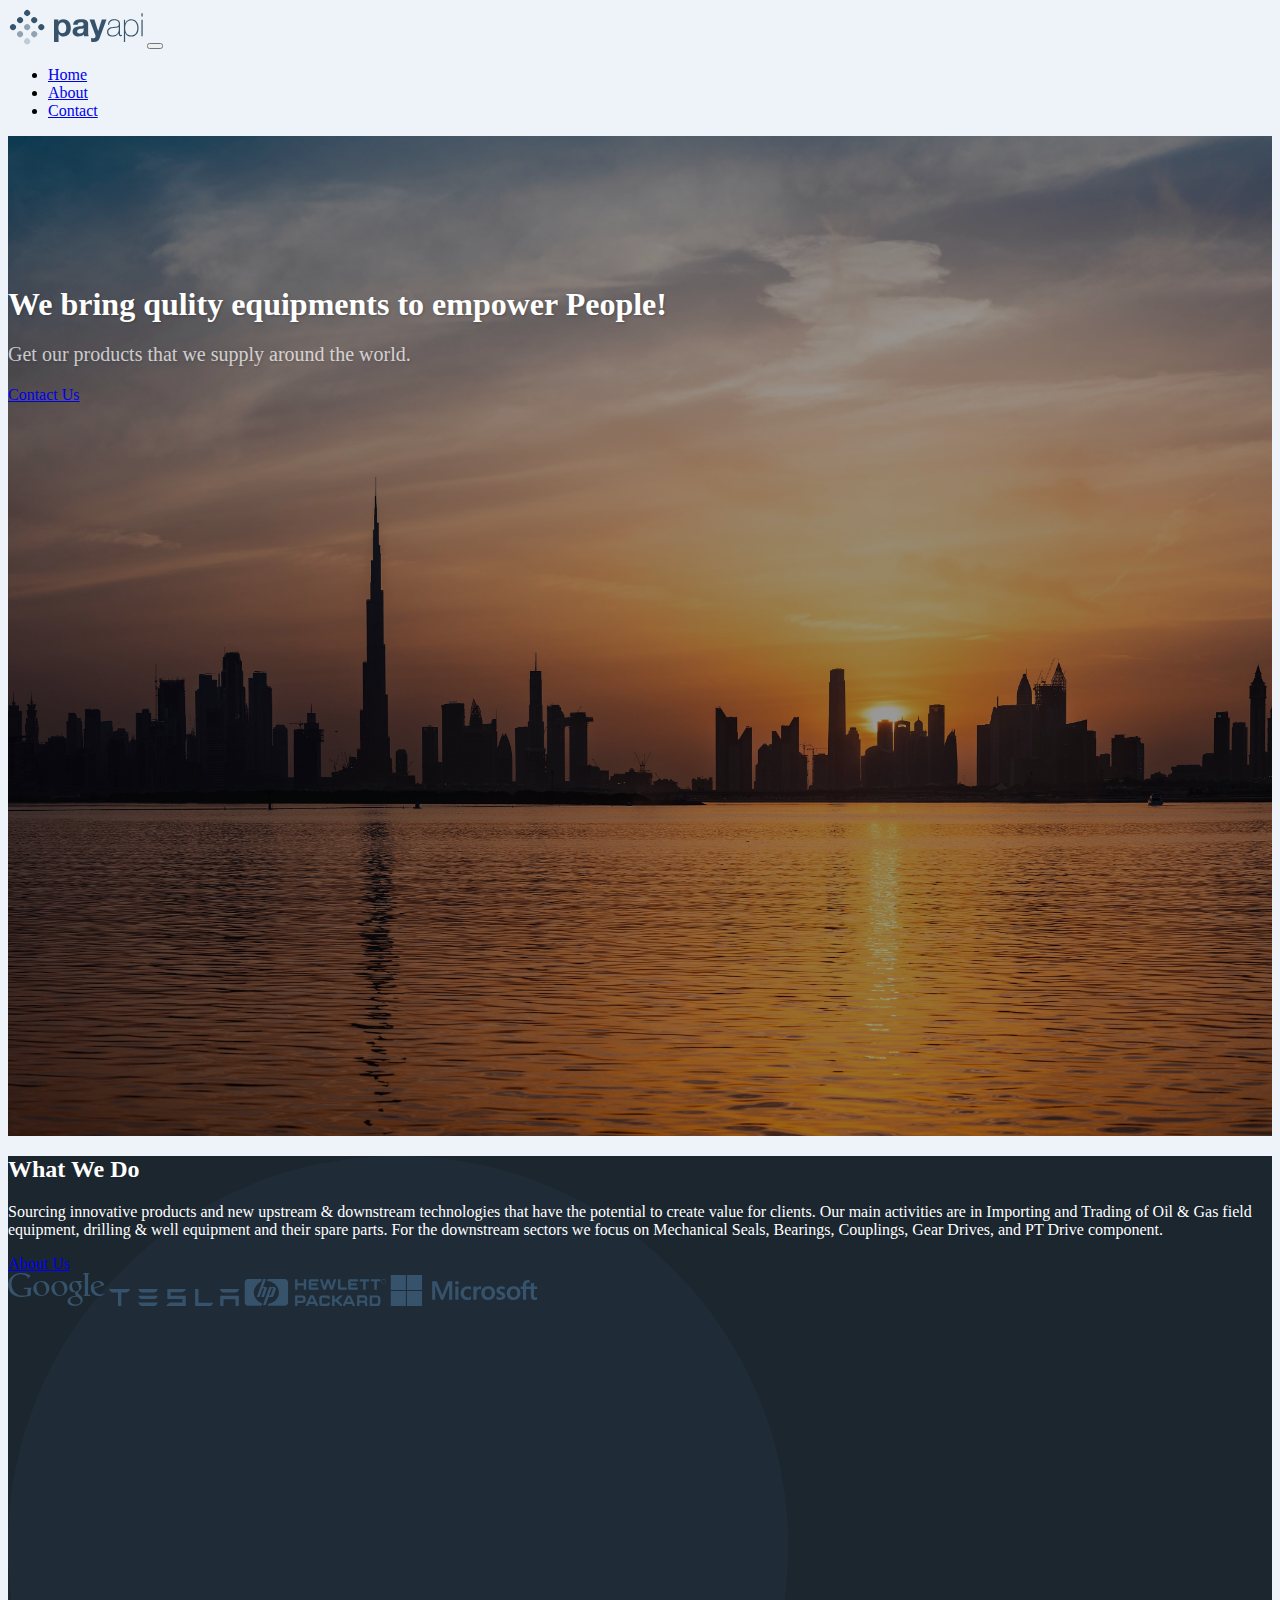
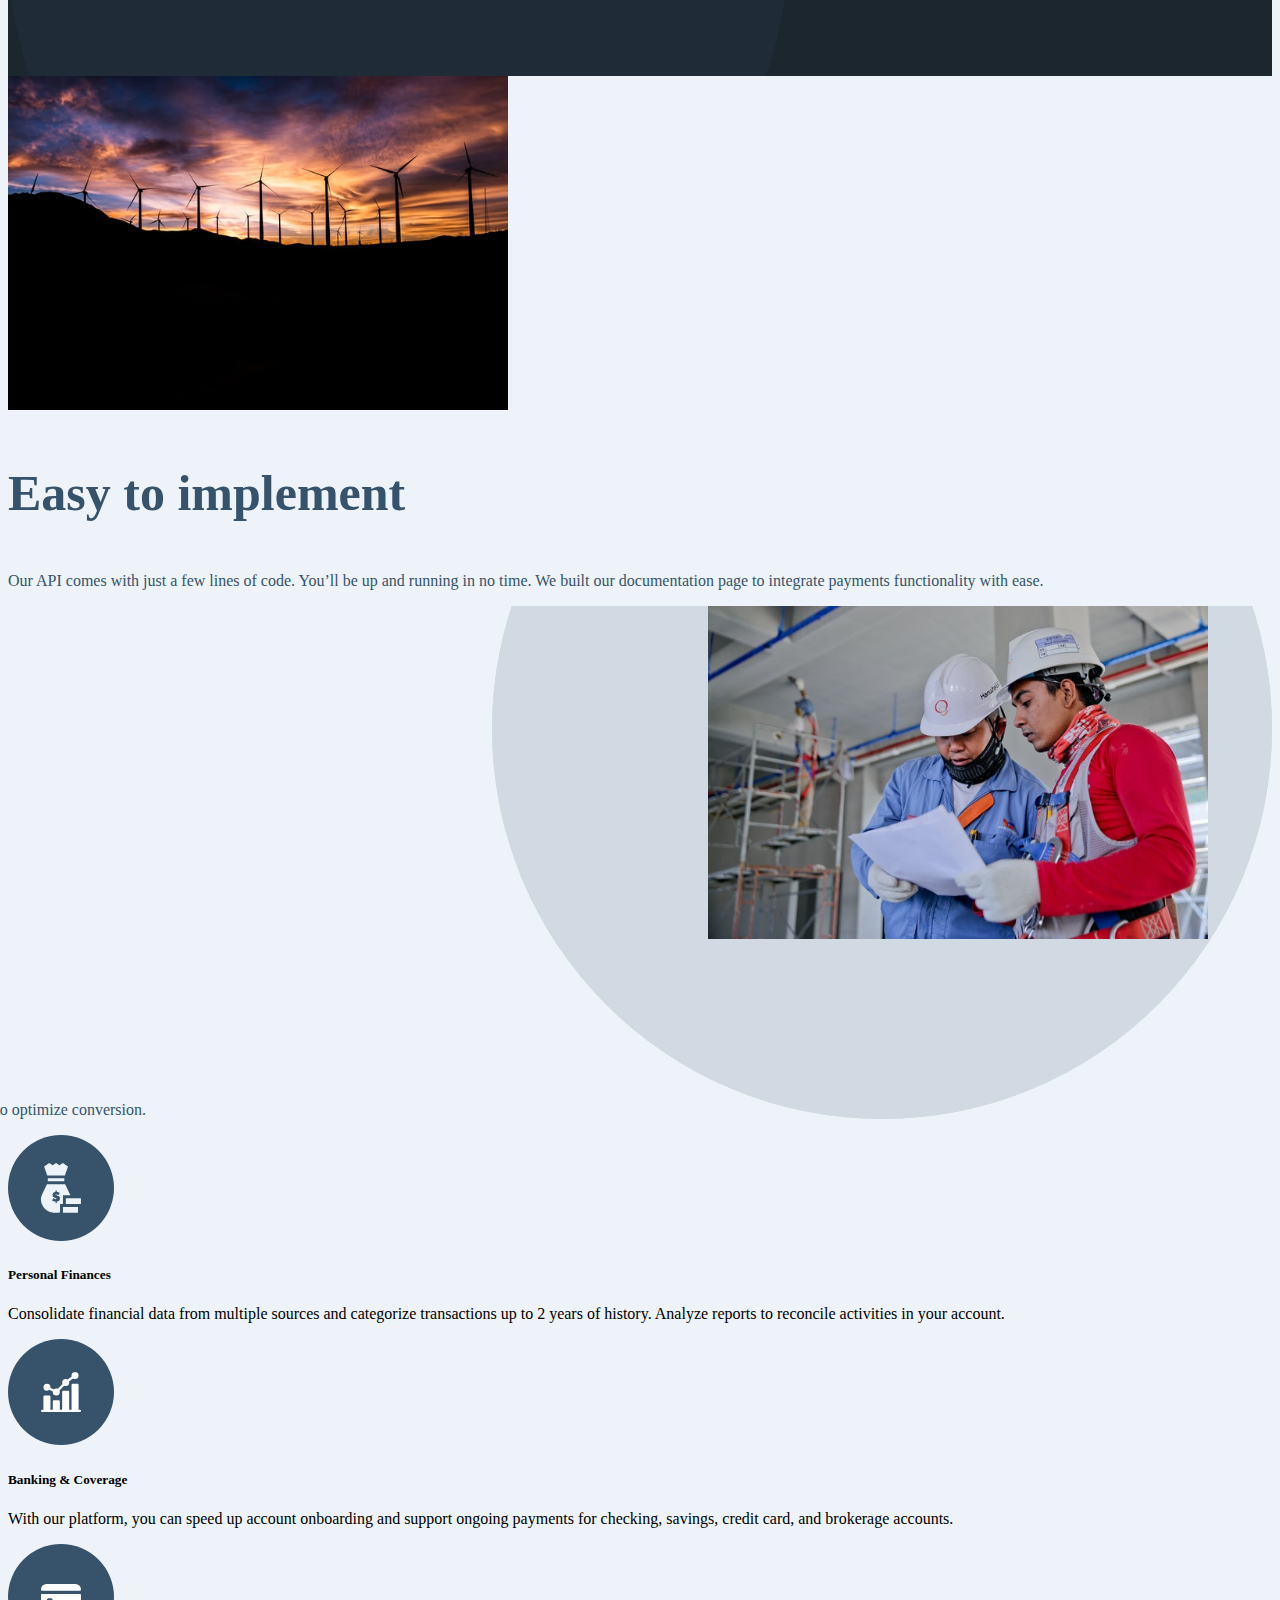
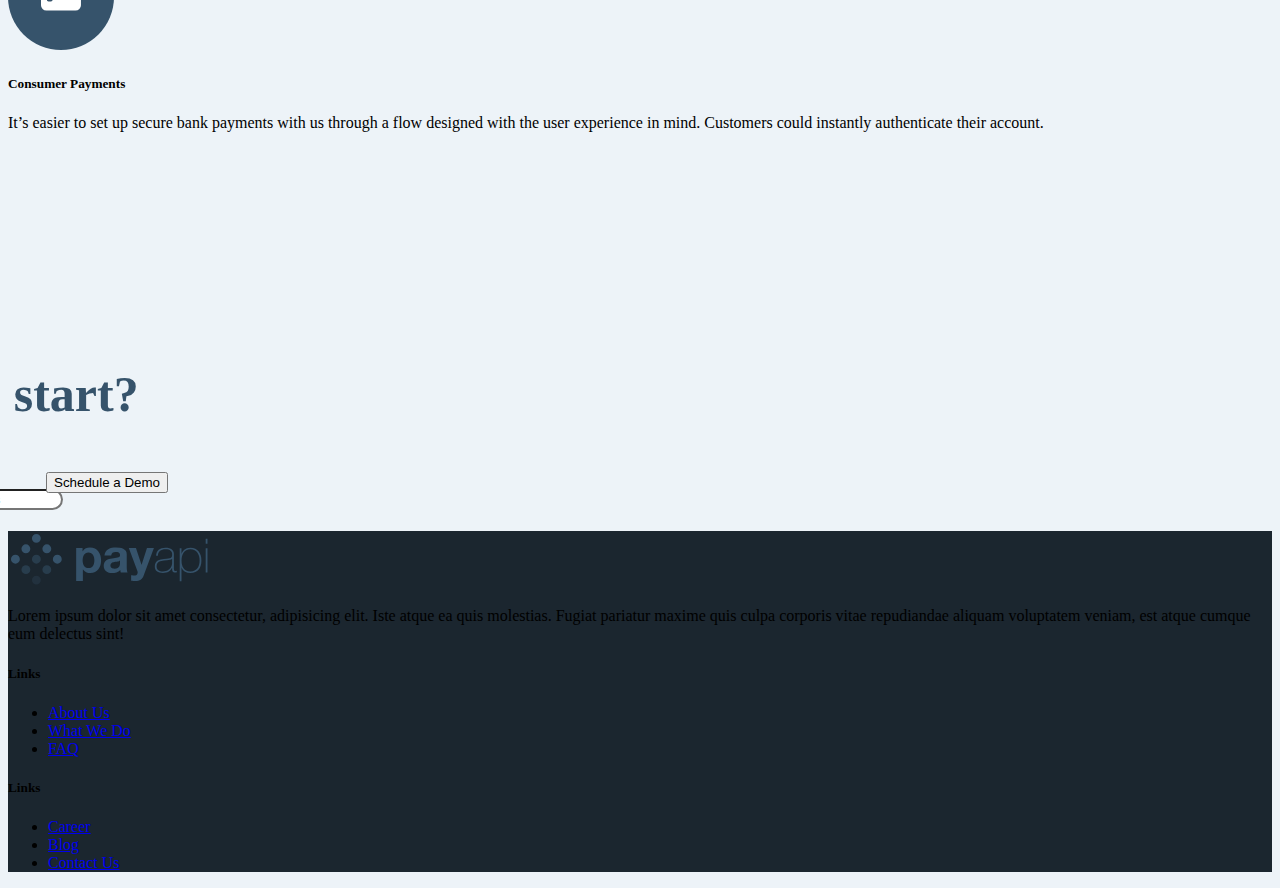
==== starter-code/index.html @ b18e2e55 "finished the site" ====
<!DOCTYPE html>
<html lang="en">
  <head>
    <meta charset="UTF-8" />
    <meta name="viewport" content="width=device-width, initial-scale=1.0" />
    <link href="https://cdn.jsdelivr.net/npm/bootstrap@5.0.0-beta1/dist/css/bootstrap.min.css" rel="stylesheet" integrity="sha384-giJF6kkoqNQ00vy+HMDP7azOuL0xtbfIcaT9wjKHr8RbDVddVHyTfAAsrekwKmP1" crossorigin="anonymous">
    <link rel="icon" type="image/png" sizes="32x32" href="./assets/favicon-32x32.png" />
    <link rel="stylesheet" href="Stylesheet/index.css">
    <title>Welcome</title>
  </head>

  <body>
    
    <!-- this is the navbar -->
    <nav class="navbar navbar-expand-lg navbar-dark bg-dark">
      <a class="navbar-brand" href="#"><img src="assets/shared/desktop/logo.svg" alt="logo"></a>
      <button class="navbar-toggler" type="button" data-toggle="collapse" data-target="#navbarNav" aria-controls="navbarNav" aria-expanded="false" aria-label="Toggle navigation">
        <span class="navbar-toggler-icon"></span>
      </button>
      <div class="collapse navbar-collapse" id="navbarNav">
        <ul class="navbar-nav">
          <li class="nav-item active">
            <a class="nav-link" href="index.html">Home <span class="sr-only"></span></a>
          </li>
          <li class="nav-item">
            <a class="nav-link" href="about.html">About</a>
          </li>
          <li class="nav-item">
            <a class="nav-link" href="contact.html">Contact</a>
          </li>
        </ul>
      </div>
    </nav>
    
    <!-- this is the banner -->
    <div class="banner" style="background-image: linear-gradient(rgba(0,0,0,0.4),rgba(0,0,0,0.4)), url(./assets/home/desktop/skyline-min.jpg);">
      <div class="container">
        <h1>We bring qulity <strong>equipments</strong>  <strong>to empower People</strong>!</h1>
        <p>Get our products that we supply around the world.</p>
        <a class="btn btn-primary btn-lg" href="contact.html">Contact Us</a>
      </div>
    </div>
    
    
   
    <div class="container-fluid mid-section p-5">
      <div class="row">
    
        <div class="col-12 col-lg-8">
          <h2>What We Do </h2>
          <p>Sourcing innovative products and new upstream & downstream technologies that have the potential to create value for clients. Our main activities are in Importing and Trading of Oil & Gas  field equipment, drilling & well equipment and their spare parts.
          For the downstream sectors we  focus on Mechanical Seals, Bearings, Couplings, Gear Drives, and PT Drive component.  
          </p>
          <a href="about.html" class="btn btn-outline-secondary rounded-pill">About Us</a>
        </div>
    
        <div class="col-12 col-lg-4">
          <img src="./assets/shared/desktop/google.svg" alt="google" class="p-3">
          <img src="./assets/shared/desktop/tesla.svg" alt="tesla" class="p-5">
          <img src="./assets/shared/desktop/hewlett-packard.svg" alt="hewlett-packard" class="p-3">
          <img src="./assets/shared/desktop/microsoft.svg" alt="microsoft" class="p-3">
        
        </div>
    
      </div>
    </div>

    <div class="container">
    <div class="feature">
      <div class="row g-0">
        <div class="col-12 col-lg-6">
          <img src="./assets/home/desktop/wind.jpg" alt="illustration-easy-to-implement" class="img-fluid rounded mt-3" width="500">
        </div>
    
        <div class="col-12 col-lg-6 feature-text px-3">
          <h3>Easy to implement</h3>
          <p>Our API comes with just a few lines of code. You’ll be up and running in 
          no time. We built our documentation page to integrate payments functionality 
          with ease.</p>
        </div>
    
      </div>
    </div>


    <!-- this is feature section -->
    <div class="feature2">
      <div class="row g-0">
        <div class="col-12 col-lg-6 services-img ">
          <img src="./assets/home/desktop/working.jpg" alt="illustration-simple-ui" class="img-fluid rounded" width="500">
        </div>
    
        <div class="col-12 col-lg-6 px-3 mt-5 text-two">
          <h3>Simple UI & UX</h3>
          <p>Our pre-built form is easy to integrate in your app or website’s checkout 
            flow and designed to optimize conversion.</p>
        </div>
    
      </div>
    </div>
  </div>

  
    <div class="container">
      <div class="row mt-3">
    
        <div class="col-12 col-lg-4 text-center">
          <img src="./assets/home/desktop/icon-personal-finances.svg" alt="icon-personal-finances">
          <h5>Personal Finances</h5>
          <p>Consolidate financial data from multiple sources and categorize transactions up to
          2 years of history. Analyze reports to reconcile activities in your account.</p>
        </div>
    
        <div class="col-12 col-lg-4 text-center">
          <img src="./assets/home/desktop/icon-banking-and-coverage.svg" alt="icon-banking-and-coverage">
          <h5>Banking & Coverage</h5>
          <p>With our platform, you can speed up account onboarding and support ongoing payments 
          for checking, savings, credit card, and brokerage accounts.</p>
        </div>

        <div class="col-12 col-lg-4 text-center">
          <img src="./assets/home/desktop/icon-consumer-payments.svg" alt="icon-consumer-payments">
          <h5>Consumer Payments</h5>
          <p>It’s easier to set up secure bank payments with us through a flow designed with the 
          user experience in mind. Customers could instantly authenticate their account.</p>
        </div>
    
      </div>
    </div>
  
   <div class="buffer2">

   </div>
    <div class="container-fluid">
      <div class="row d-flex justify-content-around">
        <div class="col-12 col-lg-8 text-center mt-3">
          <h4 style="font-size: 50px; color:#36536B;" class="ready">Ready to start? </h4>
        </div>
    
        <div class="col-12 col-lg-4 text-center ready-input">
          <form style="max-width:400px;">
            <div class="form-group">
              <label for="exampleInputEmail1"></label>
              <input type="email" class="form-control" id="exampleInputEmail1" aria-describedby="emailHelp" placeholder="Enter email address ">
              <!-- <small id="emailHelp" class="form-text text-muted">Have any questions? <strong>Contact Us</strong></small> -->
            </div>
            <button type="submit" class="btn btn-danger rounded-pill footer-btn ready-button">Schedule a Demo</button>
          </form>
        </div>
    
      </div>
    </div>

     
     
     <!-- this is the footer -->
     <footer class="text-white text-center text-lg-start"style="background-color:#1B262F">
      <!-- Grid container -->
      <div class="container p-4">
        <!--Grid row-->
        <div class="row">
          <!--Grid column-->
          <div class="col-lg-6 col-md-12 mb-4 mb-md-0 footer-logo footer-desktop">
            <!-- <h5 class="text-uppercase">Footer Content</h5> -->
            <img src="./assets/shared/desktop/logo.svg" alt="logo" width="200">

            <p>
              Lorem ipsum dolor sit amet consectetur, adipisicing elit. Iste atque ea quis
              molestias. Fugiat pariatur maxime quis culpa corporis vitae repudiandae aliquam
              voluptatem veniam, est atque cumque eum delectus sint!
            </p>
          </div>
          <!--Grid column-->
    
          <!--Grid column-->
          <div class="col-lg-3 col-md-6 mb-4 mb-md-0 footer-d">
            <h5 class="text-uppercase">Links</h5>
    
            <ul class="list-unstyled mb-0">
              <li>
                <a href="#!" class="text-white">About Us</a>
              </li>
              <li>
                <a href="#!" class="text-white">What We Do </a>
              </li>
              <li>
                <a href="#!" class="text-white">FAQ</a>
              </li>
            </ul>
          </div>
          <!--Grid column-->
    
          <!--Grid column-->
          <div class="col-lg-3 col-md-6 mb-4 mb-md-0 footer-d">
            <h5 class="text-uppercase mb-0">Links</h5>
    
            <ul class="list-unstyled">
              <li>
                <a href="#!" class="text-white">Career</a>
              </li>
              <li>
                <a href="#!" class="text-white">Blog</a>
              </li>
              <li>
                <a href="#!" class="text-white">Contact Us</a>
              </li>
            </ul>
          </div>
          <!--Grid column-->
        </div>
        <!--Grid row-->
      </div>
      <!-- Grid container -->
    
      <!-- Copyright -->
      <div class="text-center p-3" style="background-color:#1B262F">
        <a href=""><i class="fab fa-facebook-f fa-2x"></i></a>
        <a href=""><i class="fab fa-twitter fa-2x"></i></a>
        <a href=""><i class="fab fa-instagram fa-2x"></i></a>
      </div>
      <!-- Copyright -->
    </footer>
  
    <script src="https://code.jquery.com/jquery-3.2.1.slim.min.js" integrity="sha384-KJ3o2DKtIkvYIK3UENzmM7KCkRr/rE9/Qpg6aAZGJwFDMVNA/GpGFF93hXpG5KkN" crossorigin="anonymous"></script>
    <script src="https://cdnjs.cloudflare.com/ajax/libs/popper.js/1.12.9/umd/popper.min.js" integrity="sha384-ApNbgh9B+Y1QKtv3Rn7W3mgPxhU9K/ScQsAP7hUibX39j7fakFPskvXusvfa0b4Q" crossorigin="anonymous"></script>
    <script src="https://maxcdn.bootstrapcdn.com/bootstrap/4.0.0/js/bootstrap.min.js" integrity="sha384-JZR6Spejh4U02d8jOt6vLEHfe/JQGiRRSQQxSfFWpi1MquVdAyjUar5+76PVCmYl" crossorigin="anonymous"></script>
  </body>

</html>
---- starter-code/Stylesheet/index.css ----
body {
    background-color:#EDF3F8;
    /* background-image: url('../assets/home/desktop/bg-pattern-circle.svg'); */
    /* background-position: top right;
    background-repeat: no-repeat; */
}

/* .container h1 {
    font-size: 72px;
} */

/* form design */
/* .banner-btn {
    position: relative;
    top: -62px;
    left: 279px;
} */

input[type=email] {
    border-radius: 40px;;
}

#emailHelp {
    position: relative;
    left: 15px;
}

@media only screen and (max-width: 576px) {
   .container h1 {
       text-align: center;
       font-size: 40px;
   }
  
  }

.mid-section{
    background-color: #1B262F;
    color: white;
    background-image: url('../assets/shared/desktop/bg-pattern-circle.svg');
    background-position: top left;
    background-repeat: no-repeat;
    height: 520px;
}

.buffer {
    height: 150px;
}

.feature-text h3 {
    font-size: 50px;
    color:#36536B;
}

.feature-text p {
    color:#36536B;
}

@media only screen and (min-width: 992px) {
    .feature-text h3 {
        margin-top: 50px;
    }
    
    .feature-text p {
        margin-top: 20px;
    }

    .services-img{
        position: relative;
        left: 700px;
    }

    .text-two{
        position: relative;
        right: 600px;
    }

    .ready{
        position: relative;
        left: -197px;
    }

    .ready-input {
        position: relative;
        left: -130px;
    }

    .ready-button{
        position: relative;
        left: 32px;
    }
   
   }


.text-two {
    color:#36536B;
}

.text-two h3 { 
    font-size: 50px;
}


.footer-btn {
    position: relative;
    left: 168px;
    top: -38px;
}

.feature2 {
    background-image: url(../assets/home/desktop/bg-pattern-circle.svg);
    background-position: bottom right;
    background-repeat: no-repeat;
}

.buffer2{
    height: 150px;
}

.banner {
    background-size: cover;
    background-position: center;
    padding: 150px 0;
    height: 700px;
  }
  
  .banner h1 {
    margin: 0;
    color: white;
    text-shadow: 1px 1px 3px rgba(0,0,0,0.2);
    font-size: 32px;
    font-weight: bold;
  }
  
  .banner p {
    font-size: 20px;
    color: white;
    opacity: .7;
    text-shadow: 1px 1px 3px rgba(0,0,0,0.2);
  }
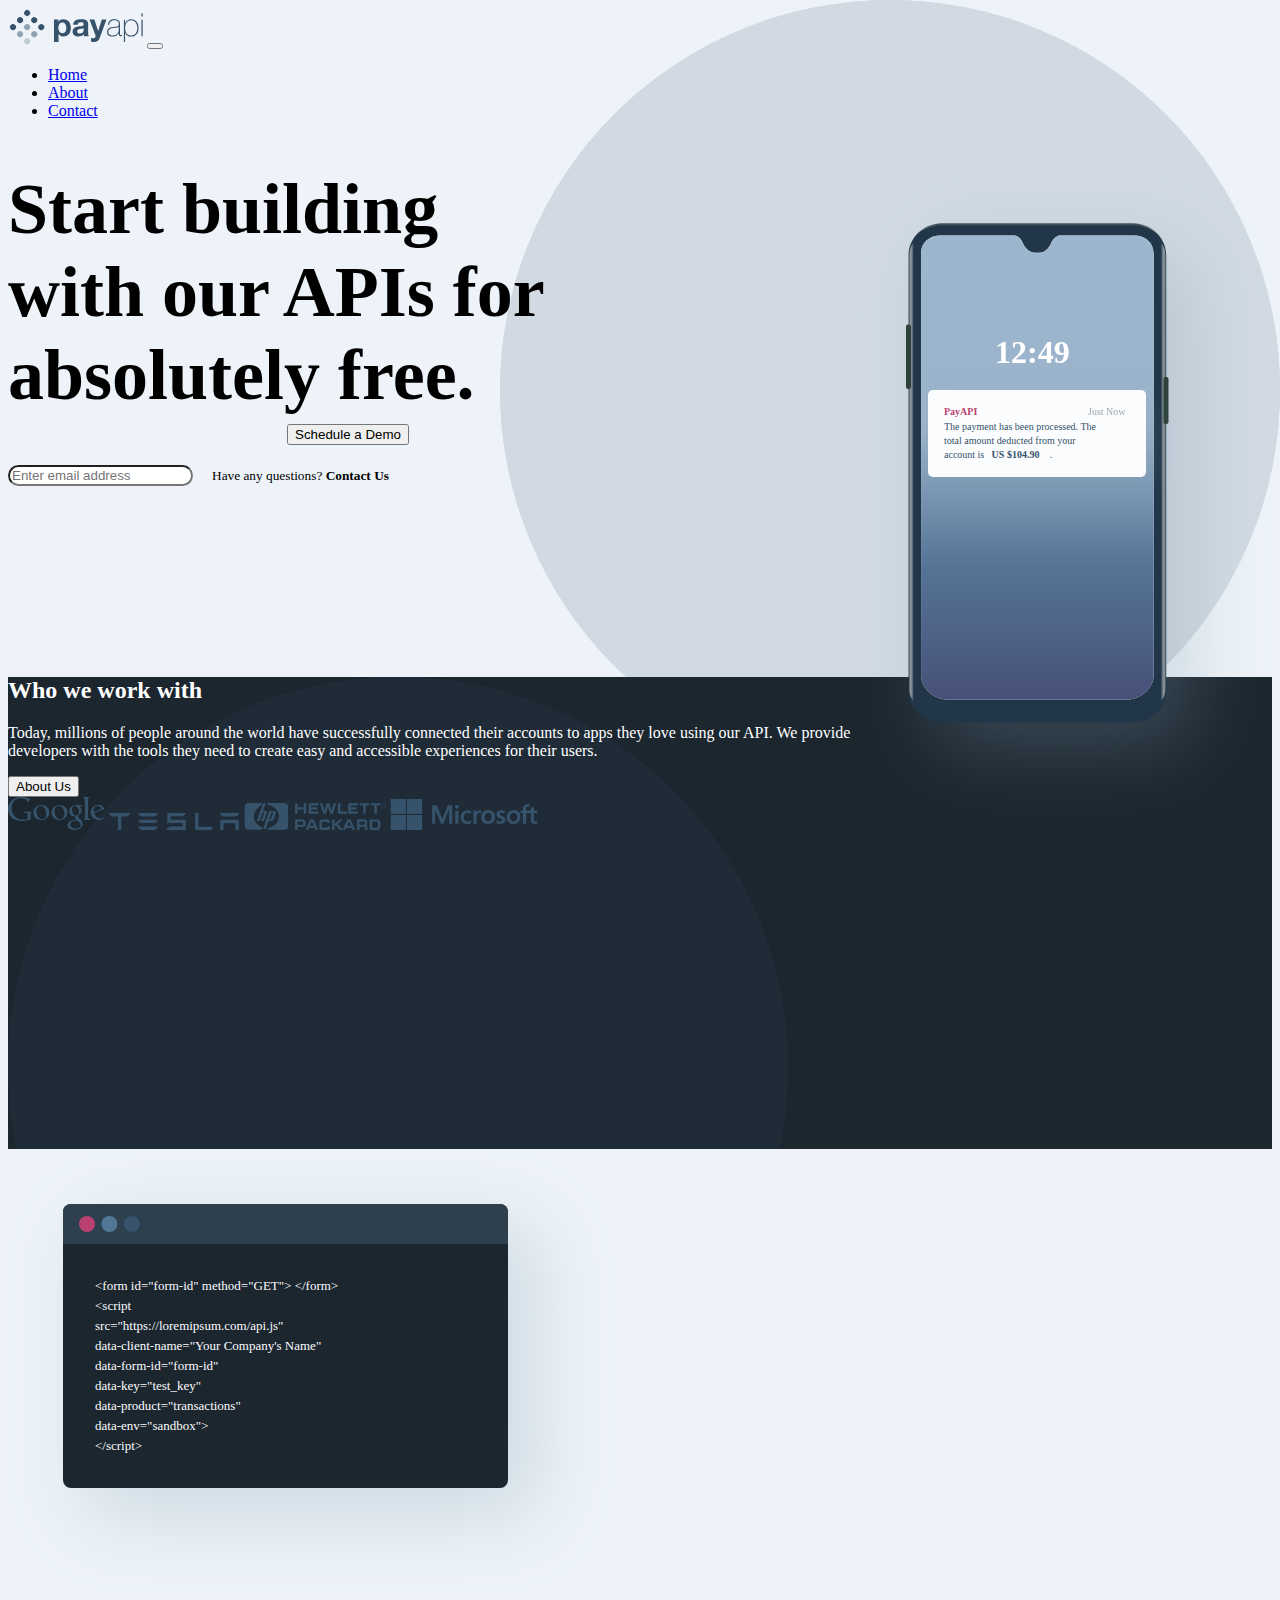
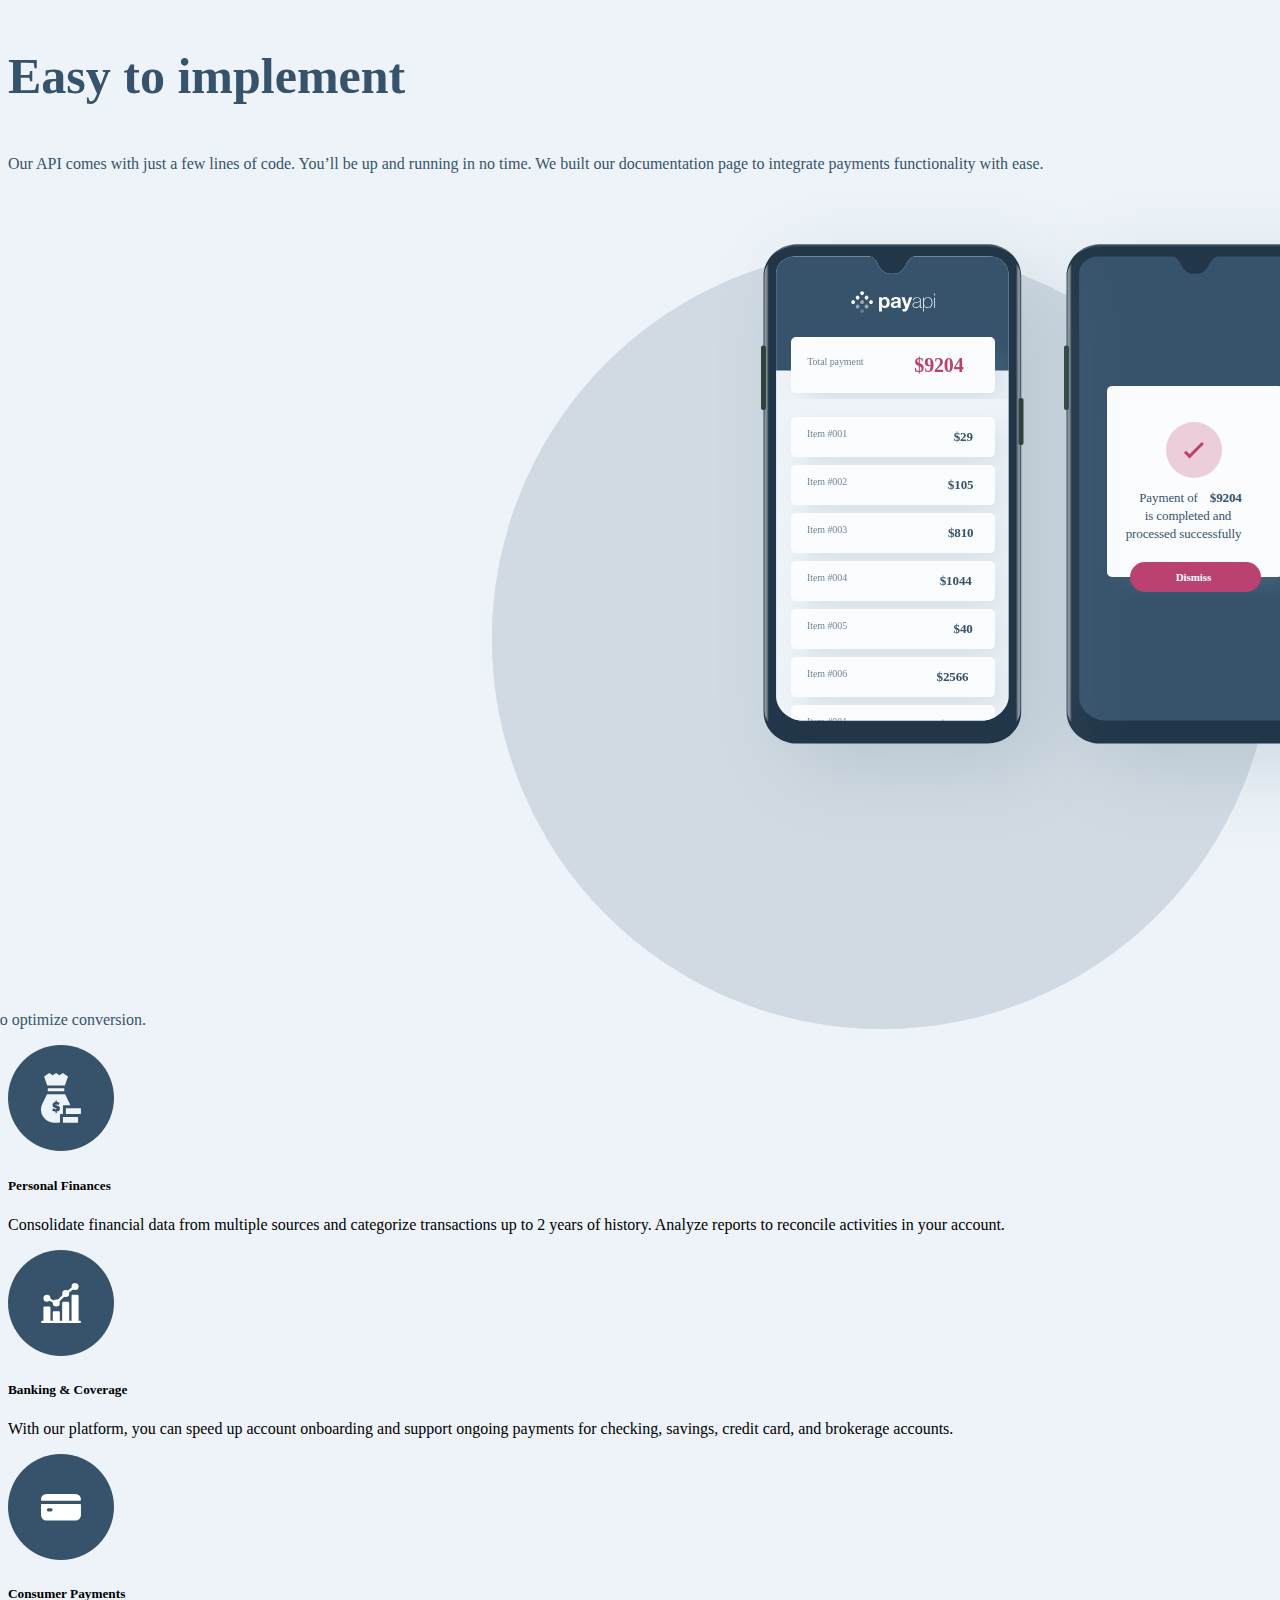
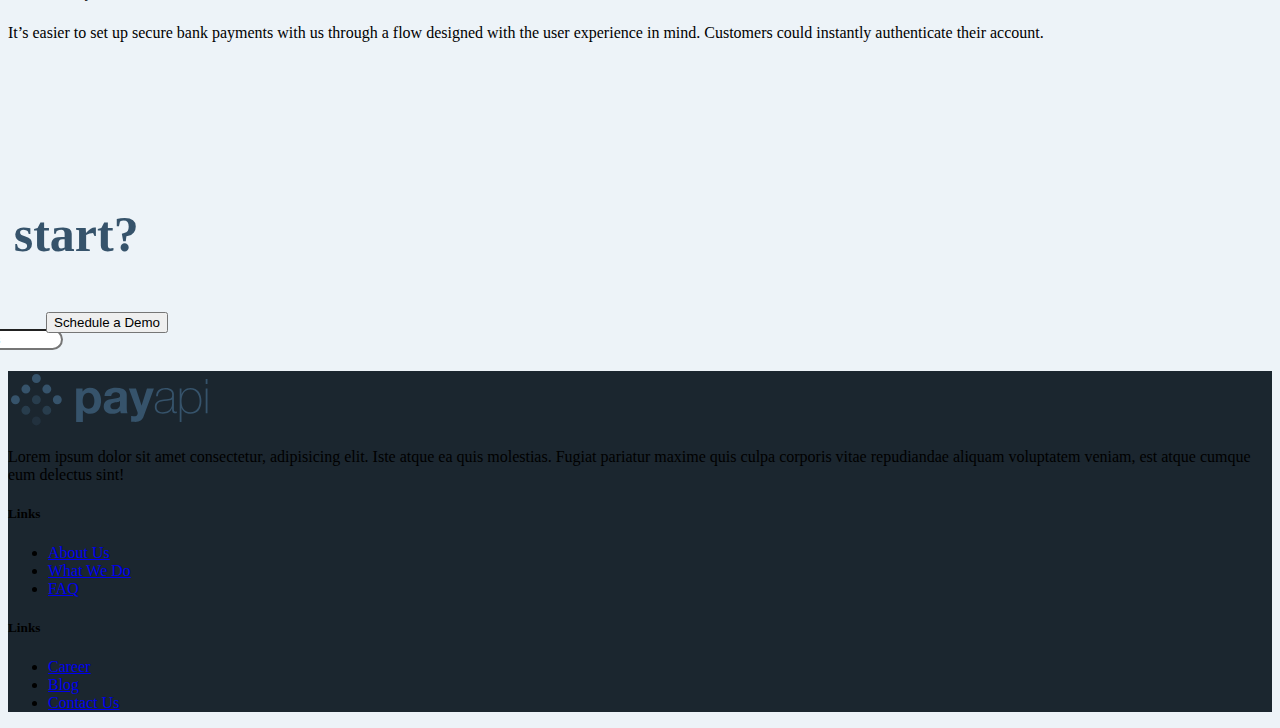
==== commit bc03b6f3: "finished the site" ====
--- a/starter-code/index.html
+++ b/starter-code/index.html
@@ -13,7 +13,7 @@
     
     <!-- this is the navbar -->
     <nav class="navbar navbar-expand-lg navbar-dark bg-dark">
-      <a class="navbar-brand" href="#"><img src="assets/shared/desktop/logo.svg" alt="logo"></a>
+      <a class="navbar-brand" href="index.html"><img src="assets/shared/desktop/logo.svg" alt="logo"></a>
       <button class="navbar-toggler" type="button" data-toggle="collapse" data-target="#navbarNav" aria-controls="navbarNav" aria-expanded="false" aria-label="Toggle navigation">
         <span class="navbar-toggler-icon"></span>
       </button>
@@ -32,26 +32,35 @@
       </div>
     </nav>
     
-    <!-- this is the banner -->
-    <div class="banner" style="background-image: linear-gradient(rgba(0,0,0,0.4),rgba(0,0,0,0.4)), url(./assets/home/desktop/skyline-min.jpg);">
-      <div class="container">
-        <h1>We bring qulity <strong>equipments</strong>  <strong>to empower People</strong>!</h1>
-        <p>Get our products that we supply around the world.</p>
-        <a class="btn btn-primary btn-lg" href="contact.html">Contact Us</a>
-      </div>
-    </div>
-    
-    
-   
-    <div class="container-fluid mid-section p-5">
+    <!-- this is the banner section -->
+    <div class="container py-5">
+      <img src="assets/home/desktop/illustration-phone-mockup.svg" class="img-fluid"alt="illustration-phone-mockup" style="float: right;" >
+      <h1>Start building<br> with our APIs for<br> absolutely free.</h1>
+
+      <form style="max-width:400px;">
+        <div class="form-group">
+          <label for="exampleInputEmail1"></label>
+          <input type="email" class="form-control" id="exampleInputEmail1" aria-describedby="emailHelp" placeholder="Enter email address ">
+          <small id="emailHelp" class="form-text text-muted">Have any questions? <strong>Contact Us</strong></small>
+        </div>
+        <button type="submit" class="btn btn-danger rounded-pill banner-btn">Schedule a Demo</button>
+      </form>
+    </div>
+
+    <div class="buffer">
+      
+    </div>
+
+    <div class="container-fluid mid-section p-5 mt-5">
       <div class="row">
     
         <div class="col-12 col-lg-8">
-          <h2>What We Do </h2>
-          <p>Sourcing innovative products and new upstream & downstream technologies that have the potential to create value for clients. Our main activities are in Importing and Trading of Oil & Gas  field equipment, drilling & well equipment and their spare parts.
-          For the downstream sectors we  focus on Mechanical Seals, Bearings, Couplings, Gear Drives, and PT Drive component.  
-          </p>
-          <a href="about.html" class="btn btn-outline-secondary rounded-pill">About Us</a>
+          <h2>Who we work with</h2>
+          <p>Today, millions of people around the world have successfully connected 
+          their accounts to apps they love using our API. We provide developers 
+          with the tools they need to create easy and accessible experiences 
+          for their users.</p>
+          <button type="button" class="btn btn-outline-secondary rounded-pill">About Us</button>
         </div>
     
         <div class="col-12 col-lg-4">
@@ -69,7 +78,7 @@
     <div class="feature">
       <div class="row g-0">
         <div class="col-12 col-lg-6">
-          <img src="./assets/home/desktop/wind.jpg" alt="illustration-easy-to-implement" class="img-fluid rounded mt-3" width="500">
+          <img src="./assets/home/desktop/illustration-easy-to-implement.svg" alt="illustration-easy-to-implement" class="img-fluid">
         </div>
     
         <div class="col-12 col-lg-6 feature-text px-3">
@@ -87,7 +96,7 @@
     <div class="feature2">
       <div class="row g-0">
         <div class="col-12 col-lg-6 services-img ">
-          <img src="./assets/home/desktop/working.jpg" alt="illustration-simple-ui" class="img-fluid rounded" width="500">
+          <img src="./assets/home/desktop/illustration-simple-ui.svg" alt="illustration-simple-ui" class="img-fluid">
         </div>
     
         <div class="col-12 col-lg-6 px-3 mt-5 text-two">
@@ -102,7 +111,7 @@
 
   
     <div class="container">
-      <div class="row mt-3">
+      <div class="row">
     
         <div class="col-12 col-lg-4 text-center">
           <img src="./assets/home/desktop/icon-personal-finances.svg" alt="icon-personal-finances">
@@ -128,9 +137,9 @@
       </div>
     </div>
   
-   <div class="buffer2">
-
-   </div>
+    <div class="buffer2">
+      
+    </div>
     <div class="container-fluid">
       <div class="row d-flex justify-content-around">
         <div class="col-12 col-lg-8 text-center mt-3">
--- a/starter-code/Stylesheet/index.css
+++ b/starter-code/Stylesheet/index.css
@@ -1,20 +1,20 @@
 body {
     background-color:#EDF3F8;
-    /* background-image: url('../assets/home/desktop/bg-pattern-circle.svg'); */
-    /* background-position: top right;
-    background-repeat: no-repeat; */
+    background-image: url('../assets/home/desktop/bg-pattern-circle.svg');
+    background-position: top right;
+    background-repeat: no-repeat;
 }
 
-/* .container h1 {
+.container h1 {
     font-size: 72px;
-} */
+}
 
 /* form design */
-/* .banner-btn {
+.banner-btn {
     position: relative;
     top: -62px;
     left: 279px;
-} */
+}
 
 input[type=email] {
     border-radius: 40px;;
@@ -39,7 +39,7 @@
     background-image: url('../assets/shared/desktop/bg-pattern-circle.svg');
     background-position: top left;
     background-repeat: no-repeat;
-    height: 520px;
+    height: 472px;
 }
 
 .buffer {
@@ -114,28 +114,6 @@
 }
 
 .buffer2{
-    height: 150px;
+    height: 80px;
 }
 
-.banner {
-    background-size: cover;
-    background-position: center;
-    padding: 150px 0;
-    height: 700px;
-  }
-  
-  .banner h1 {
-    margin: 0;
-    color: white;
-    text-shadow: 1px 1px 3px rgba(0,0,0,0.2);
-    font-size: 32px;
-    font-weight: bold;
-  }
-  
-  .banner p {
-    font-size: 20px;
-    color: white;
-    opacity: .7;
-    text-shadow: 1px 1px 3px rgba(0,0,0,0.2);
-  }
-  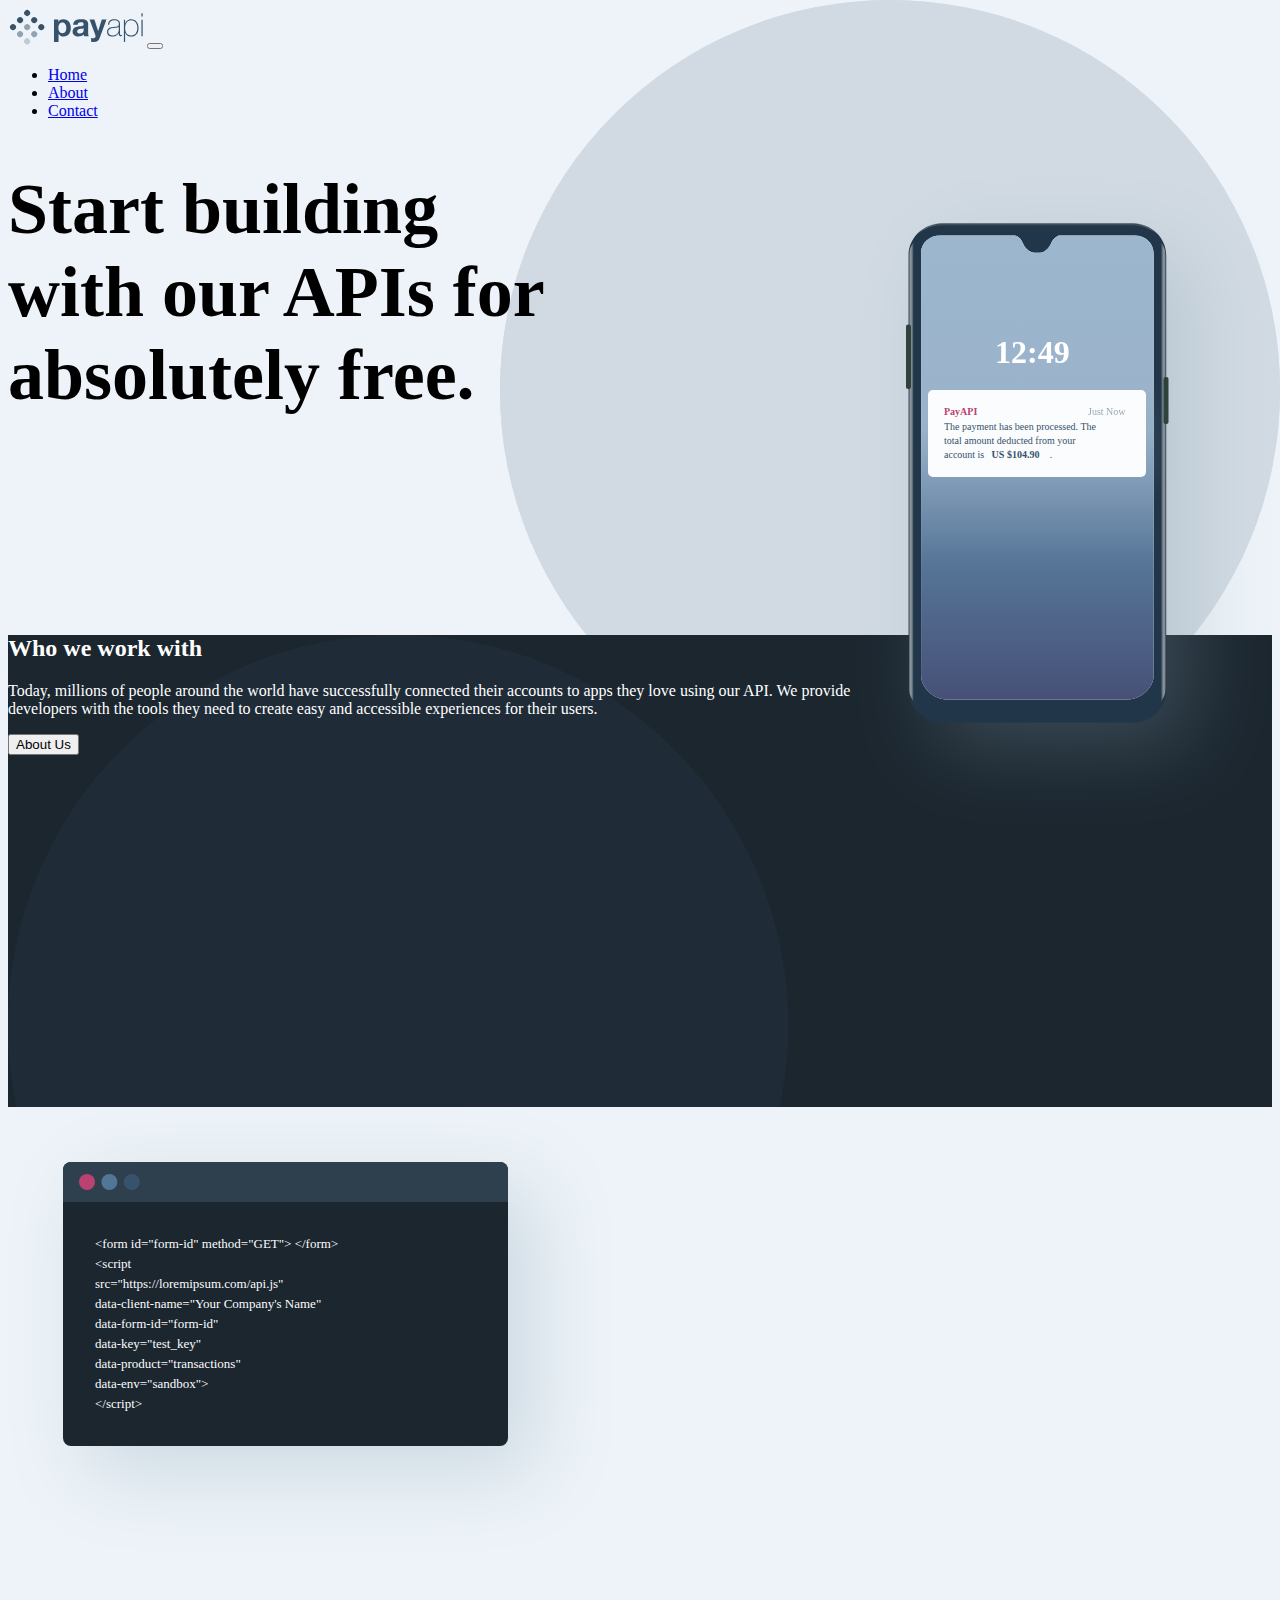
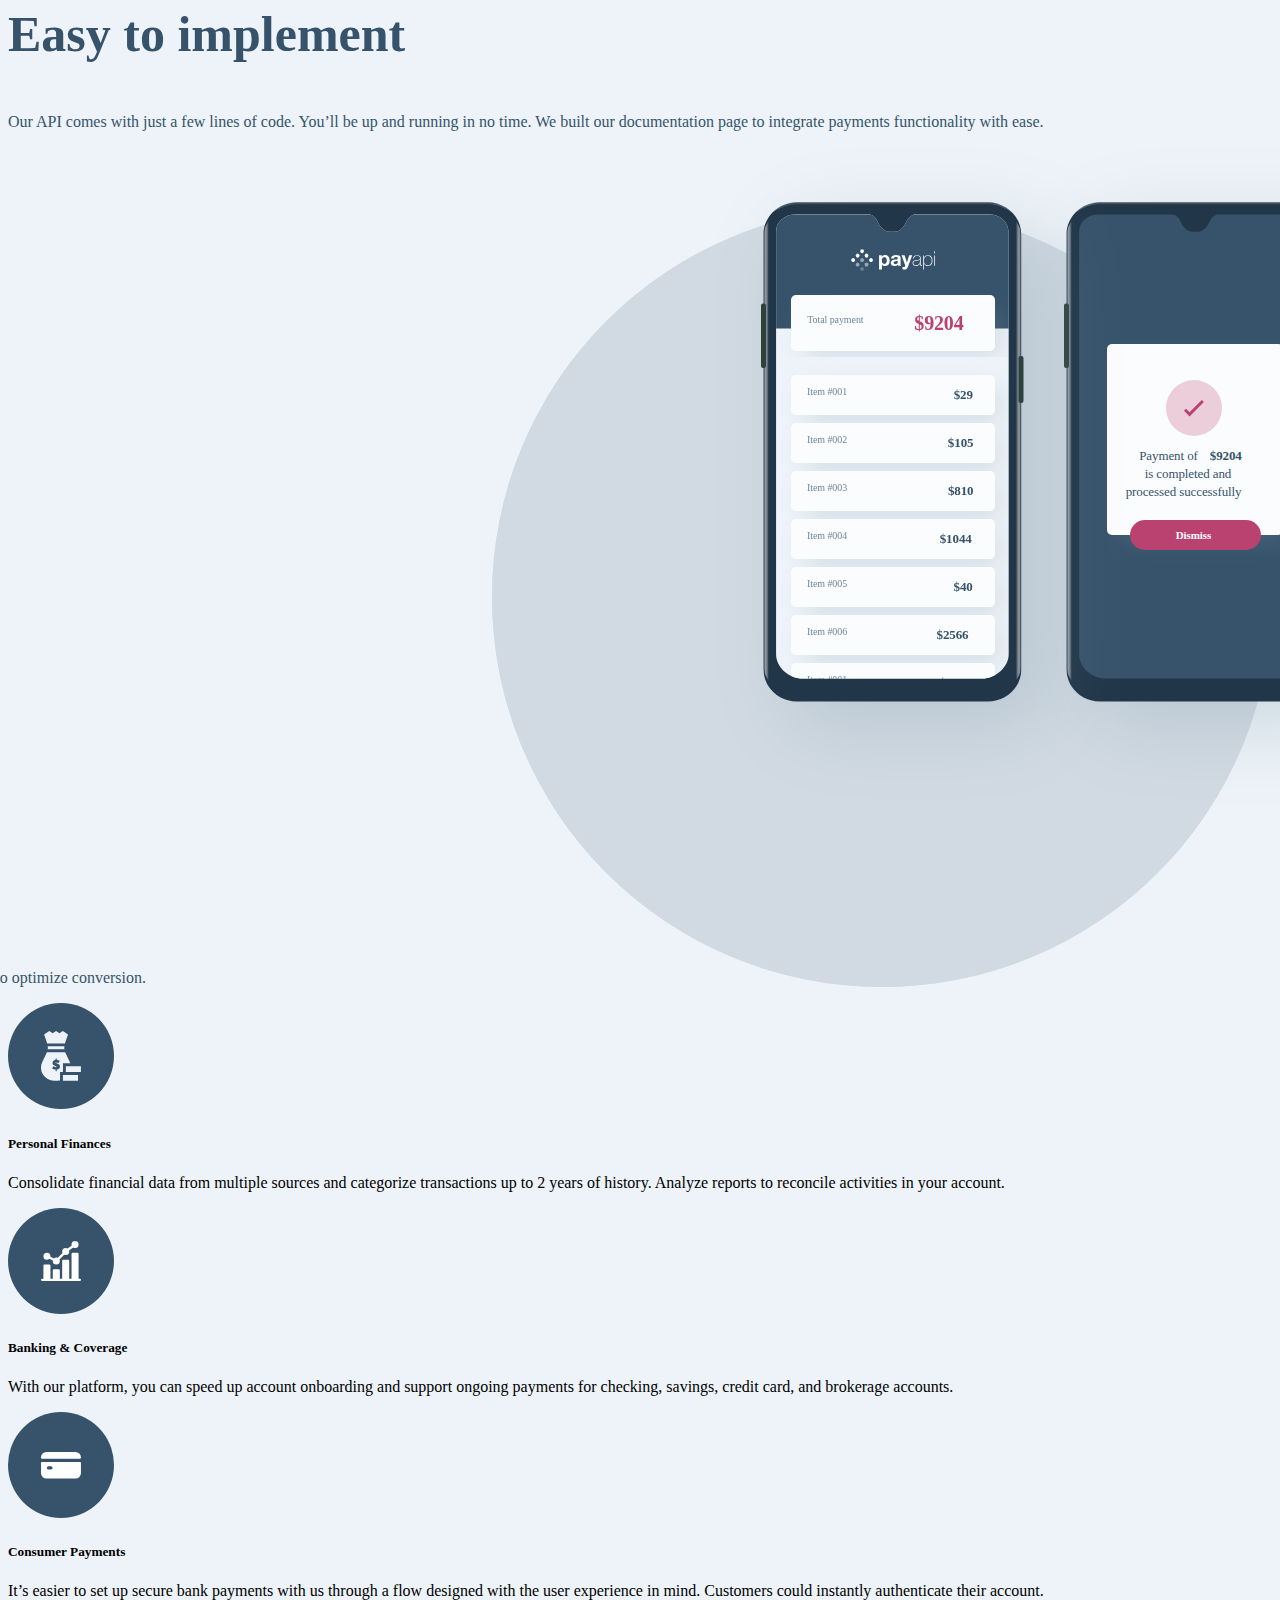
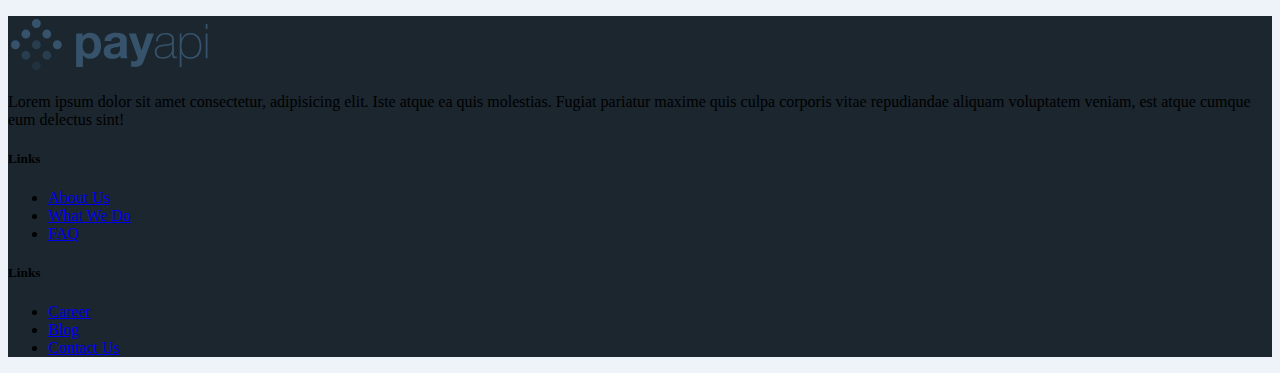
==== commit ae4ee703: "fixed some bugs" ====
--- a/starter-code/index.html
+++ b/starter-code/index.html
@@ -13,7 +13,7 @@
     
     <!-- this is the navbar -->
     <nav class="navbar navbar-expand-lg navbar-dark bg-dark">
-      <a class="navbar-brand" href="index.html"><img src="assets/shared/desktop/logo.svg" alt="logo"></a>
+      <a class="navbar-brand" href="#"><img src="assets/shared/desktop/logo.svg" alt="logo"></a>
       <button class="navbar-toggler" type="button" data-toggle="collapse" data-target="#navbarNav" aria-controls="navbarNav" aria-expanded="false" aria-label="Toggle navigation">
         <span class="navbar-toggler-icon"></span>
       </button>
@@ -37,14 +37,14 @@
       <img src="assets/home/desktop/illustration-phone-mockup.svg" class="img-fluid"alt="illustration-phone-mockup" style="float: right;" >
       <h1>Start building<br> with our APIs for<br> absolutely free.</h1>
 
-      <form style="max-width:400px;">
+      <!-- <form style="max-width:400px;">
         <div class="form-group">
           <label for="exampleInputEmail1"></label>
           <input type="email" class="form-control" id="exampleInputEmail1" aria-describedby="emailHelp" placeholder="Enter email address ">
           <small id="emailHelp" class="form-text text-muted">Have any questions? <strong>Contact Us</strong></small>
         </div>
         <button type="submit" class="btn btn-danger rounded-pill banner-btn">Schedule a Demo</button>
-      </form>
+      </form> -->
     </div>
 
     <div class="buffer">
@@ -63,14 +63,14 @@
           <button type="button" class="btn btn-outline-secondary rounded-pill">About Us</button>
         </div>
     
-        <div class="col-12 col-lg-4">
+        <!-- <div class="col-12 col-lg-4">
           <img src="./assets/shared/desktop/google.svg" alt="google" class="p-3">
           <img src="./assets/shared/desktop/tesla.svg" alt="tesla" class="p-5">
           <img src="./assets/shared/desktop/hewlett-packard.svg" alt="hewlett-packard" class="p-3">
           <img src="./assets/shared/desktop/microsoft.svg" alt="microsoft" class="p-3">
         
         </div>
-    
+     -->
       </div>
     </div>
 
@@ -137,9 +137,7 @@
       </div>
     </div>
   
-    <div class="buffer2">
-      
-    </div>
+<!--    
     <div class="container-fluid">
       <div class="row d-flex justify-content-around">
         <div class="col-12 col-lg-8 text-center mt-3">
@@ -151,14 +149,13 @@
             <div class="form-group">
               <label for="exampleInputEmail1"></label>
               <input type="email" class="form-control" id="exampleInputEmail1" aria-describedby="emailHelp" placeholder="Enter email address ">
-              <!-- <small id="emailHelp" class="form-text text-muted">Have any questions? <strong>Contact Us</strong></small> -->
             </div>
             <button type="submit" class="btn btn-danger rounded-pill footer-btn ready-button">Schedule a Demo</button>
           </form>
         </div>
     
       </div>
-    </div>
+    </div> -->
 
      
      
--- a/starter-code/Stylesheet/index.css
+++ b/starter-code/Stylesheet/index.css
@@ -10,11 +10,11 @@
 }
 
 /* form design */
-.banner-btn {
+/* .banner-btn {
     position: relative;
     top: -62px;
     left: 279px;
-}
+} */
 
 input[type=email] {
     border-radius: 40px;;
@@ -101,11 +101,11 @@
 }
 
 
-.footer-btn {
+/* .footer-btn {
     position: relative;
     left: 168px;
     top: -38px;
-}
+} */
 
 .feature2 {
     background-image: url(../assets/home/desktop/bg-pattern-circle.svg);
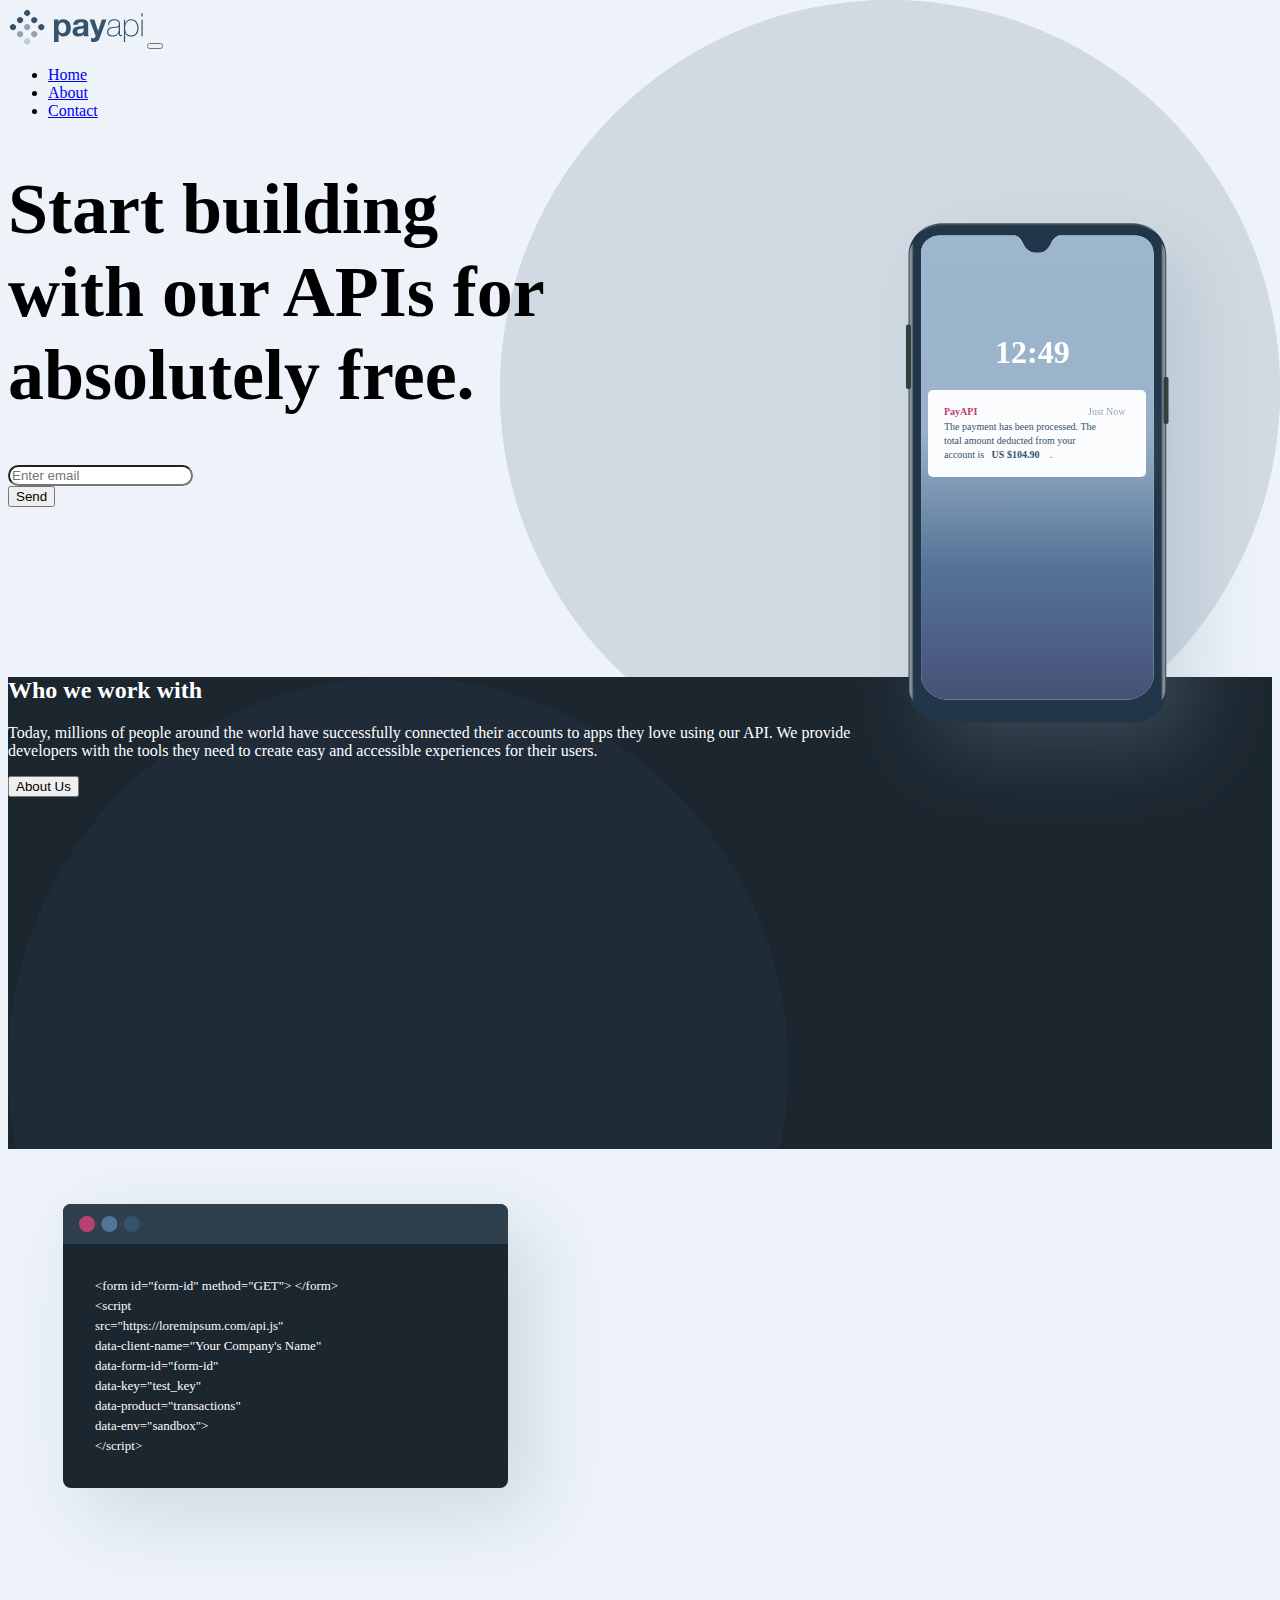
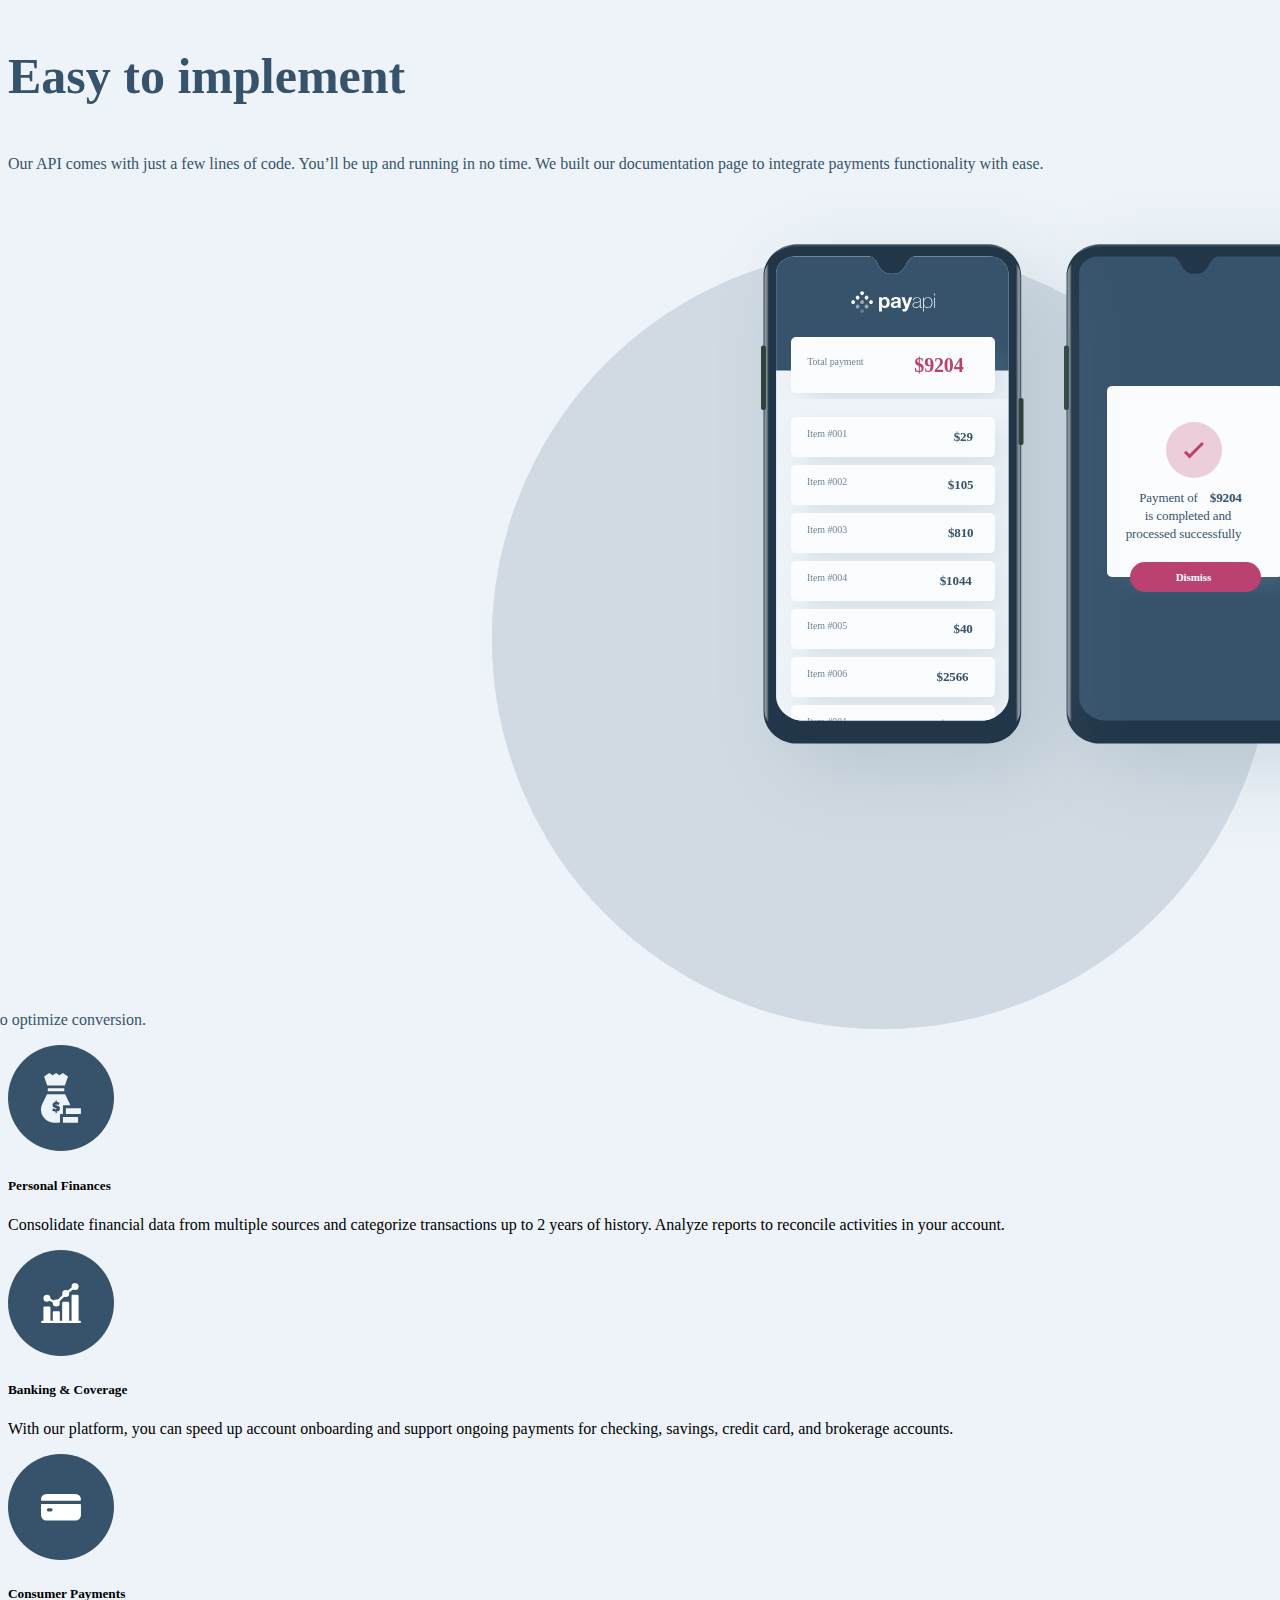
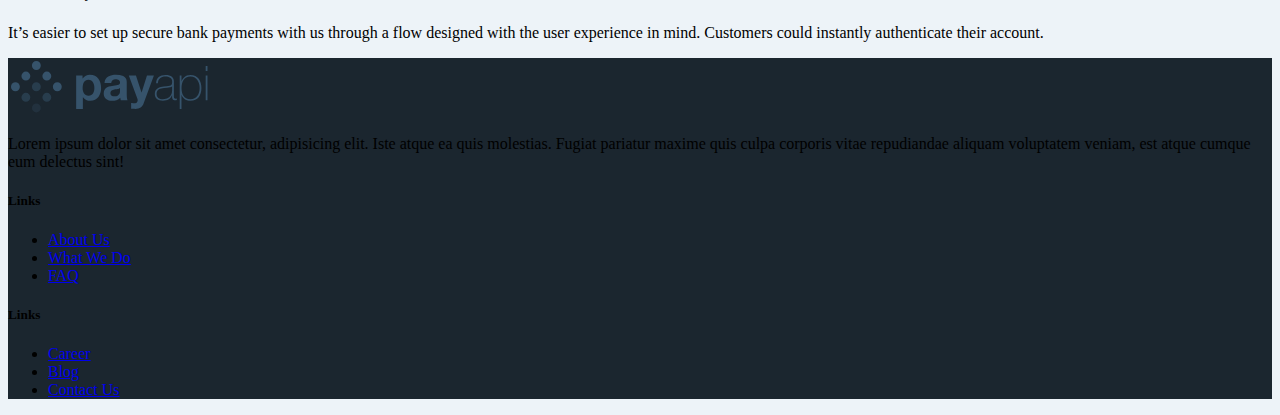
==== commit 9665ace5: "fixed bugs" ====
--- a/starter-code/index.html
+++ b/starter-code/index.html
@@ -35,16 +35,14 @@
     <!-- this is the banner section -->
     <div class="container py-5">
       <img src="assets/home/desktop/illustration-phone-mockup.svg" class="img-fluid"alt="illustration-phone-mockup" style="float: right;" >
-      <h1>Start building<br> with our APIs for<br> absolutely free.</h1>
-
-      <!-- <form style="max-width:400px;">
-        <div class="form-group">
-          <label for="exampleInputEmail1"></label>
-          <input type="email" class="form-control" id="exampleInputEmail1" aria-describedby="emailHelp" placeholder="Enter email address ">
-          <small id="emailHelp" class="form-text text-muted">Have any questions? <strong>Contact Us</strong></small>
-        </div>
-        <button type="submit" class="btn btn-danger rounded-pill banner-btn">Schedule a Demo</button>
-      </form> -->
+      <h1>Start building<br> with our APIs for<br> absolutely free.</h1>     
+    </div>
+
+    <div class="input-group mb-3 banner-btn ">
+      <input type="email" class="form-control" placeholder="Enter email" aria-label="Recipient's username" aria-describedby="basic-addon2">
+      <div class="input-group-append">
+        <button class="btn btn-danger" type="button">Send</button>
+      </div>
     </div>
 
     <div class="buffer">
@@ -137,25 +135,6 @@
       </div>
     </div>
   
-<!--    
-    <div class="container-fluid">
-      <div class="row d-flex justify-content-around">
-        <div class="col-12 col-lg-8 text-center mt-3">
-          <h4 style="font-size: 50px; color:#36536B;" class="ready">Ready to start? </h4>
-        </div>
-    
-        <div class="col-12 col-lg-4 text-center ready-input">
-          <form style="max-width:400px;">
-            <div class="form-group">
-              <label for="exampleInputEmail1"></label>
-              <input type="email" class="form-control" id="exampleInputEmail1" aria-describedby="emailHelp" placeholder="Enter email address ">
-            </div>
-            <button type="submit" class="btn btn-danger rounded-pill footer-btn ready-button">Schedule a Demo</button>
-          </form>
-        </div>
-    
-      </div>
-    </div> -->
 
      
      
--- a/starter-code/Stylesheet/index.css
+++ b/starter-code/Stylesheet/index.css
@@ -88,6 +88,10 @@
         position: relative;
         left: 32px;
     }
+
+    .banner-btn {
+        width: 50%;
+    }
    
    }
 
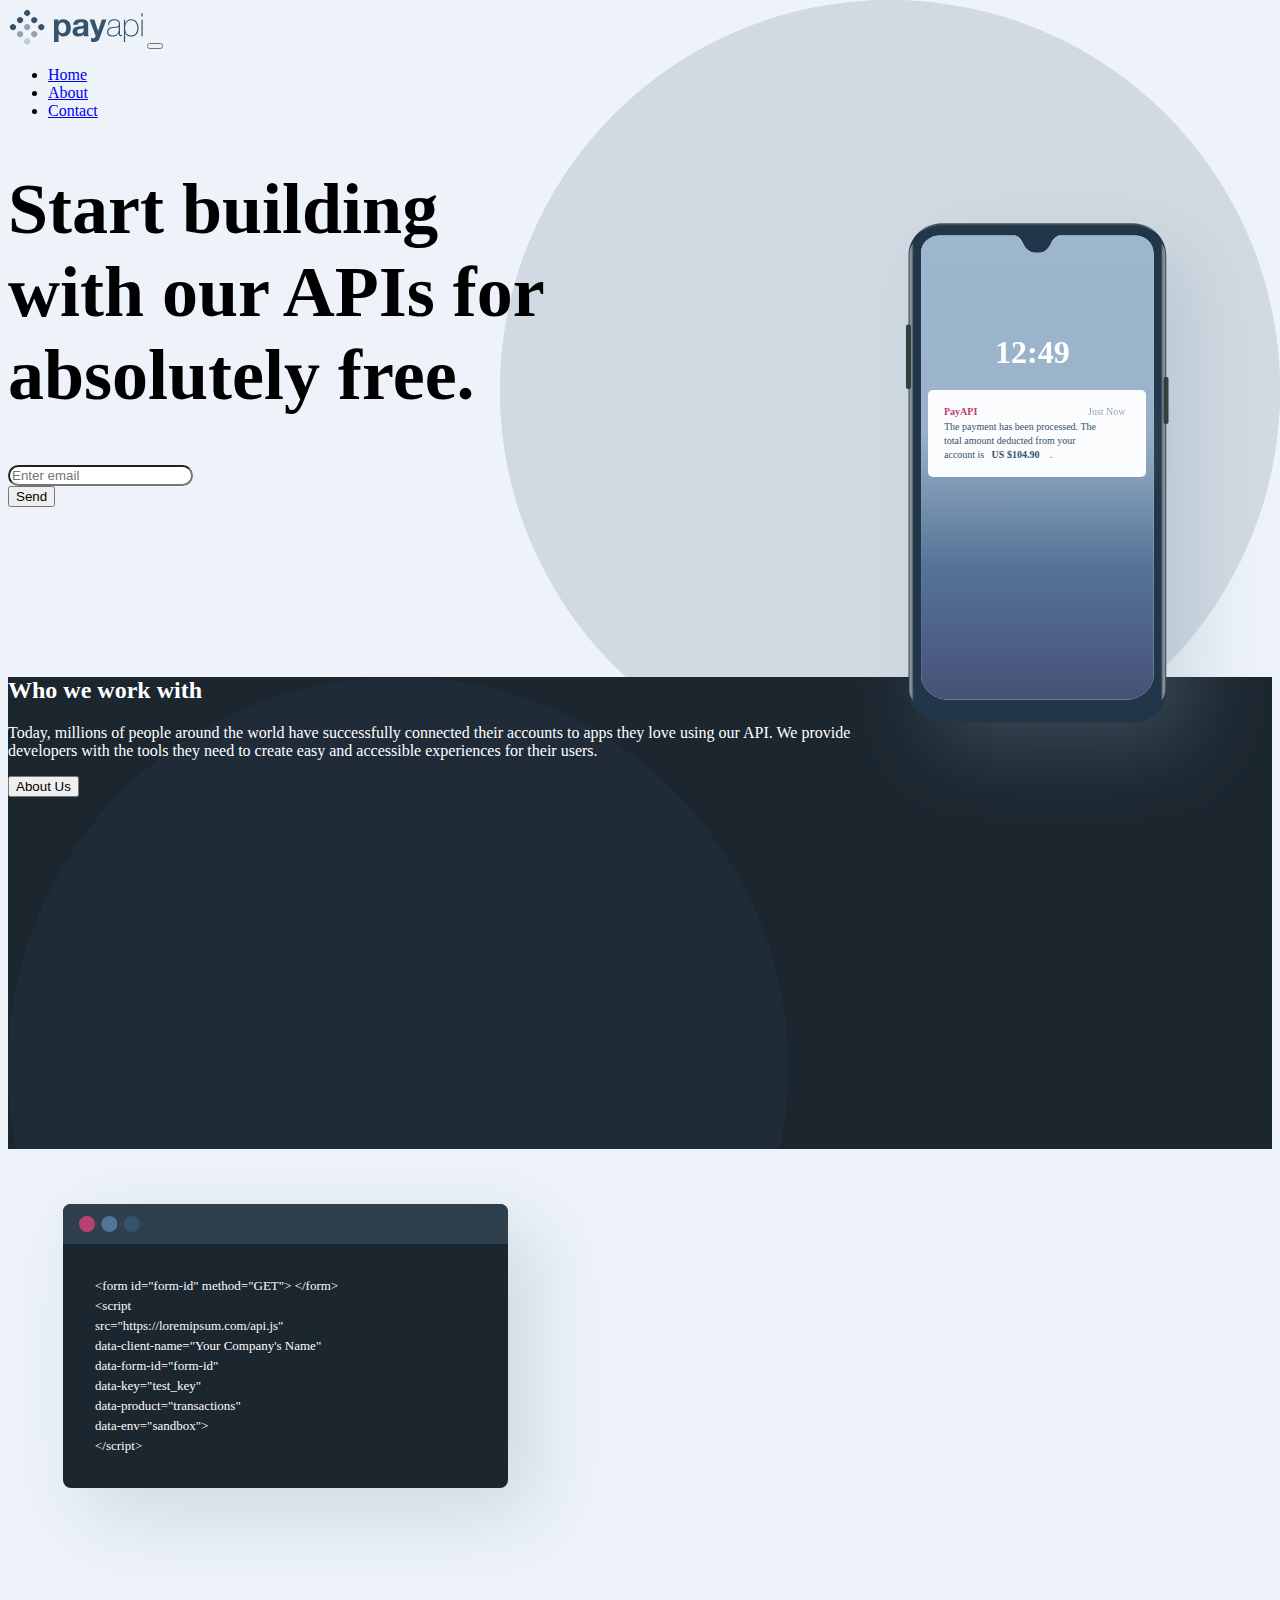
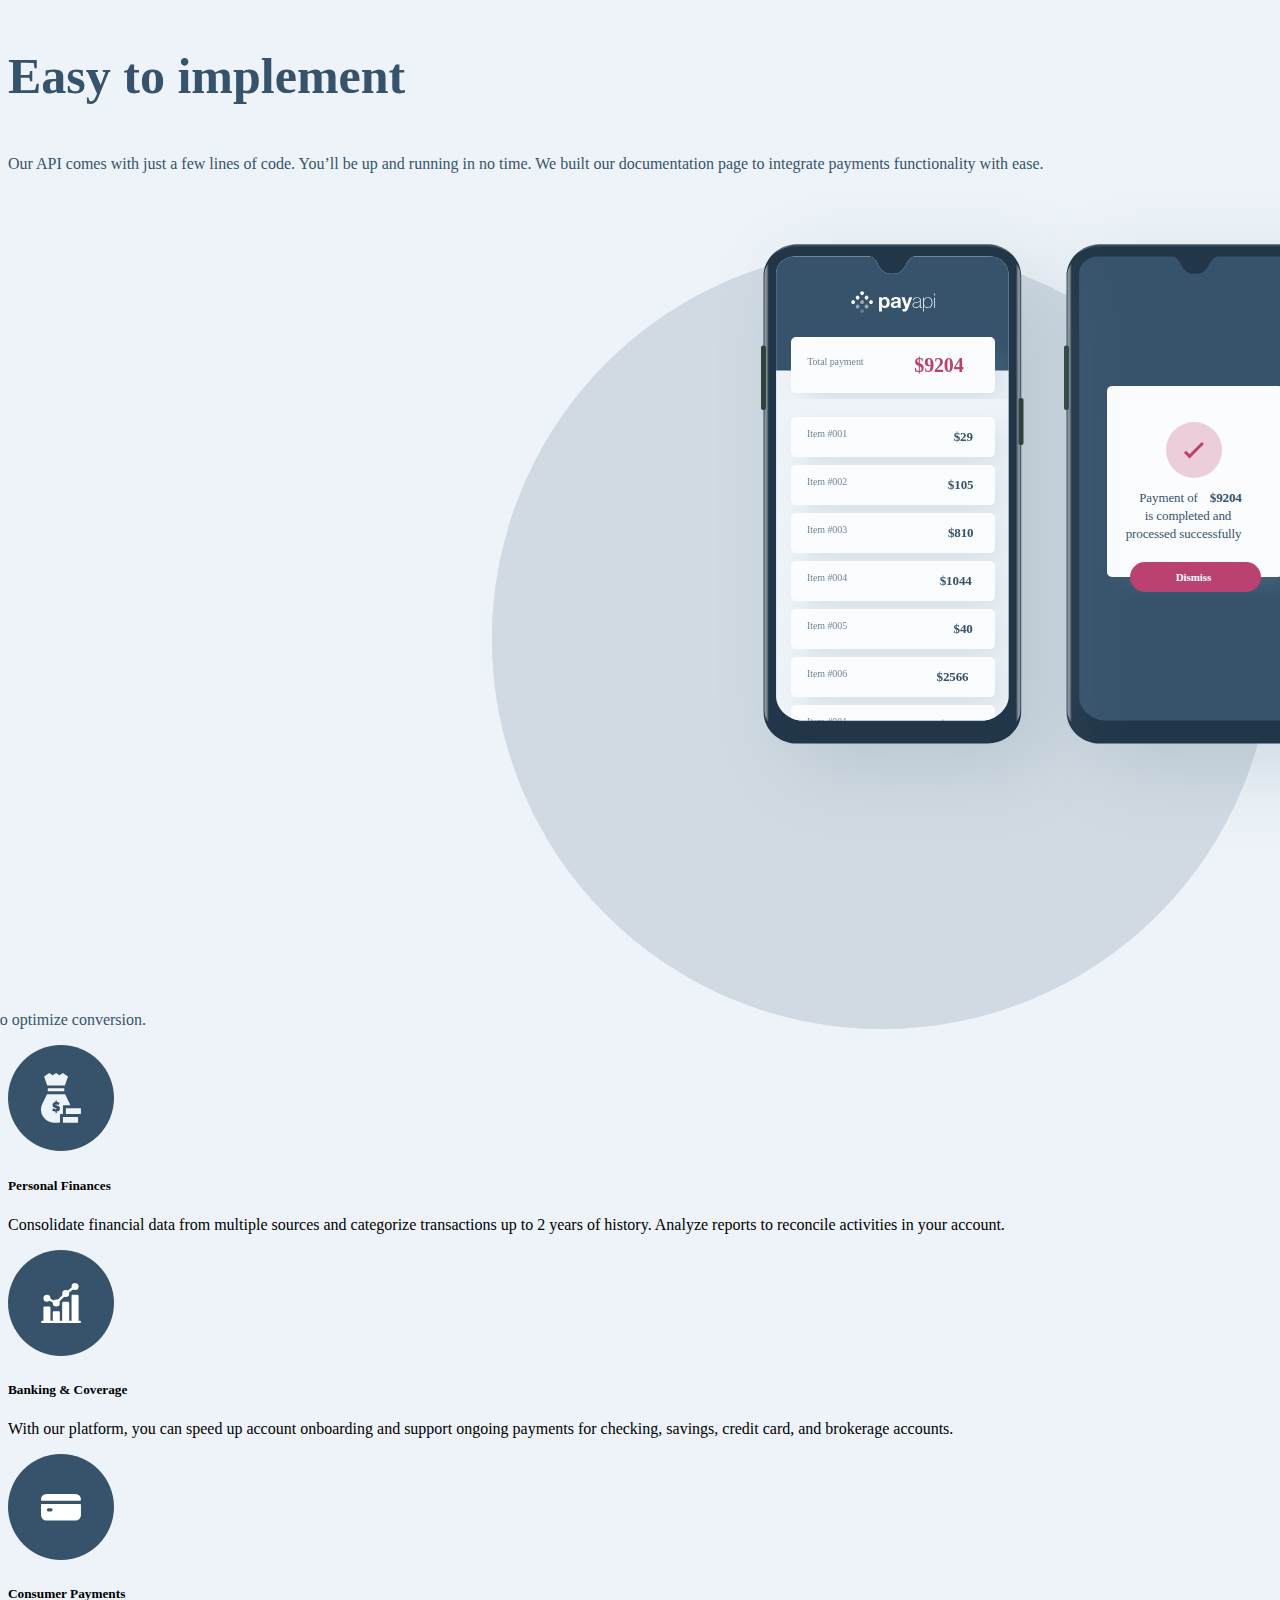
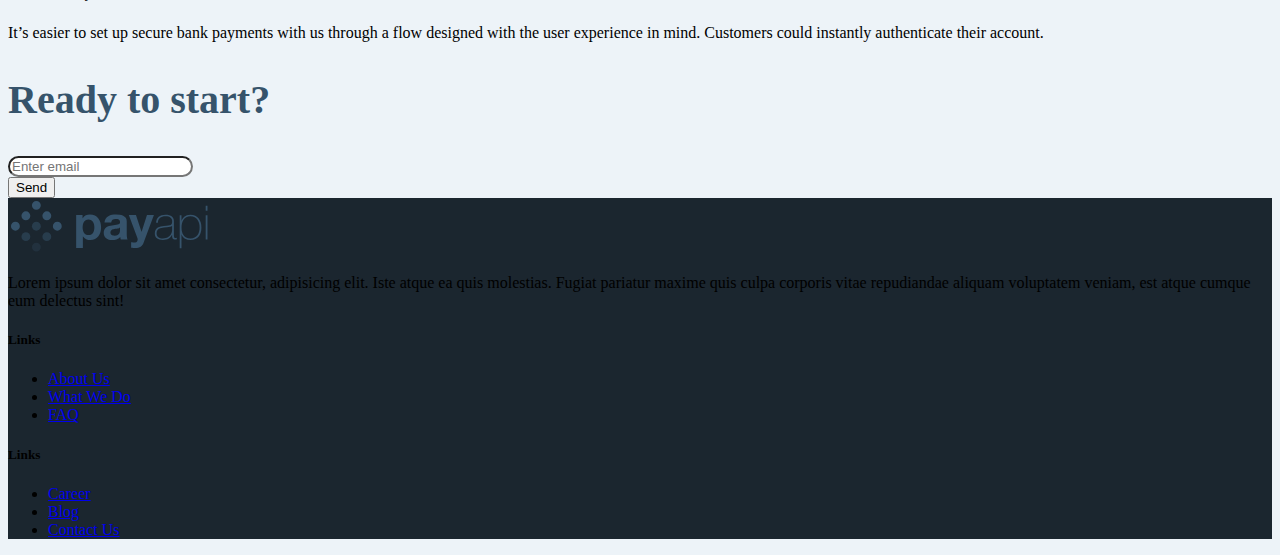
==== commit 515d0f4e: "fixed bugs" ====
--- a/starter-code/index.html
+++ b/starter-code/index.html
@@ -38,7 +38,7 @@
       <h1>Start building<br> with our APIs for<br> absolutely free.</h1>     
     </div>
 
-    <div class="input-group mb-3 banner-btn ">
+    <div class="input-group mb-3 banner-btn">
       <input type="email" class="form-control" placeholder="Enter email" aria-label="Recipient's username" aria-describedby="basic-addon2">
       <div class="input-group-append">
         <button class="btn btn-danger" type="button">Send</button>
@@ -135,9 +135,17 @@
       </div>
     </div>
   
-
-     
-     
+    <div class="ready text-center mt-3">
+
+    
+    <h2 style="color: #36536B; font-size: 40px;">Ready to start?</h2>
+    <div class="input-group mb-3 banner-btn container align-items-center">
+      <input type="email" class="form-control" placeholder="Enter email" aria-label="Recipient's username" aria-describedby="basic-addon2">
+      <div class="input-group-append">
+        <button class="btn btn-danger" type="button">Send</button>
+      </div>
+    </div>
+  </div>
      <!-- this is the footer -->
      <footer class="text-white text-center text-lg-start"style="background-color:#1B262F">
       <!-- Grid container -->
--- a/starter-code/Stylesheet/index.css
+++ b/starter-code/Stylesheet/index.css
@@ -74,20 +74,17 @@
         right: 600px;
     }
 
-    .ready{
+    /* .ready{
         position: relative;
         left: -197px;
-    }
+    } */
 
-    .ready-input {
+    /* .ready-input {
         position: relative;
         left: -130px;
-    }
+    } */
 
-    .ready-button{
-        position: relative;
-        left: 32px;
-    }
+   
 
     .banner-btn {
         width: 50%;
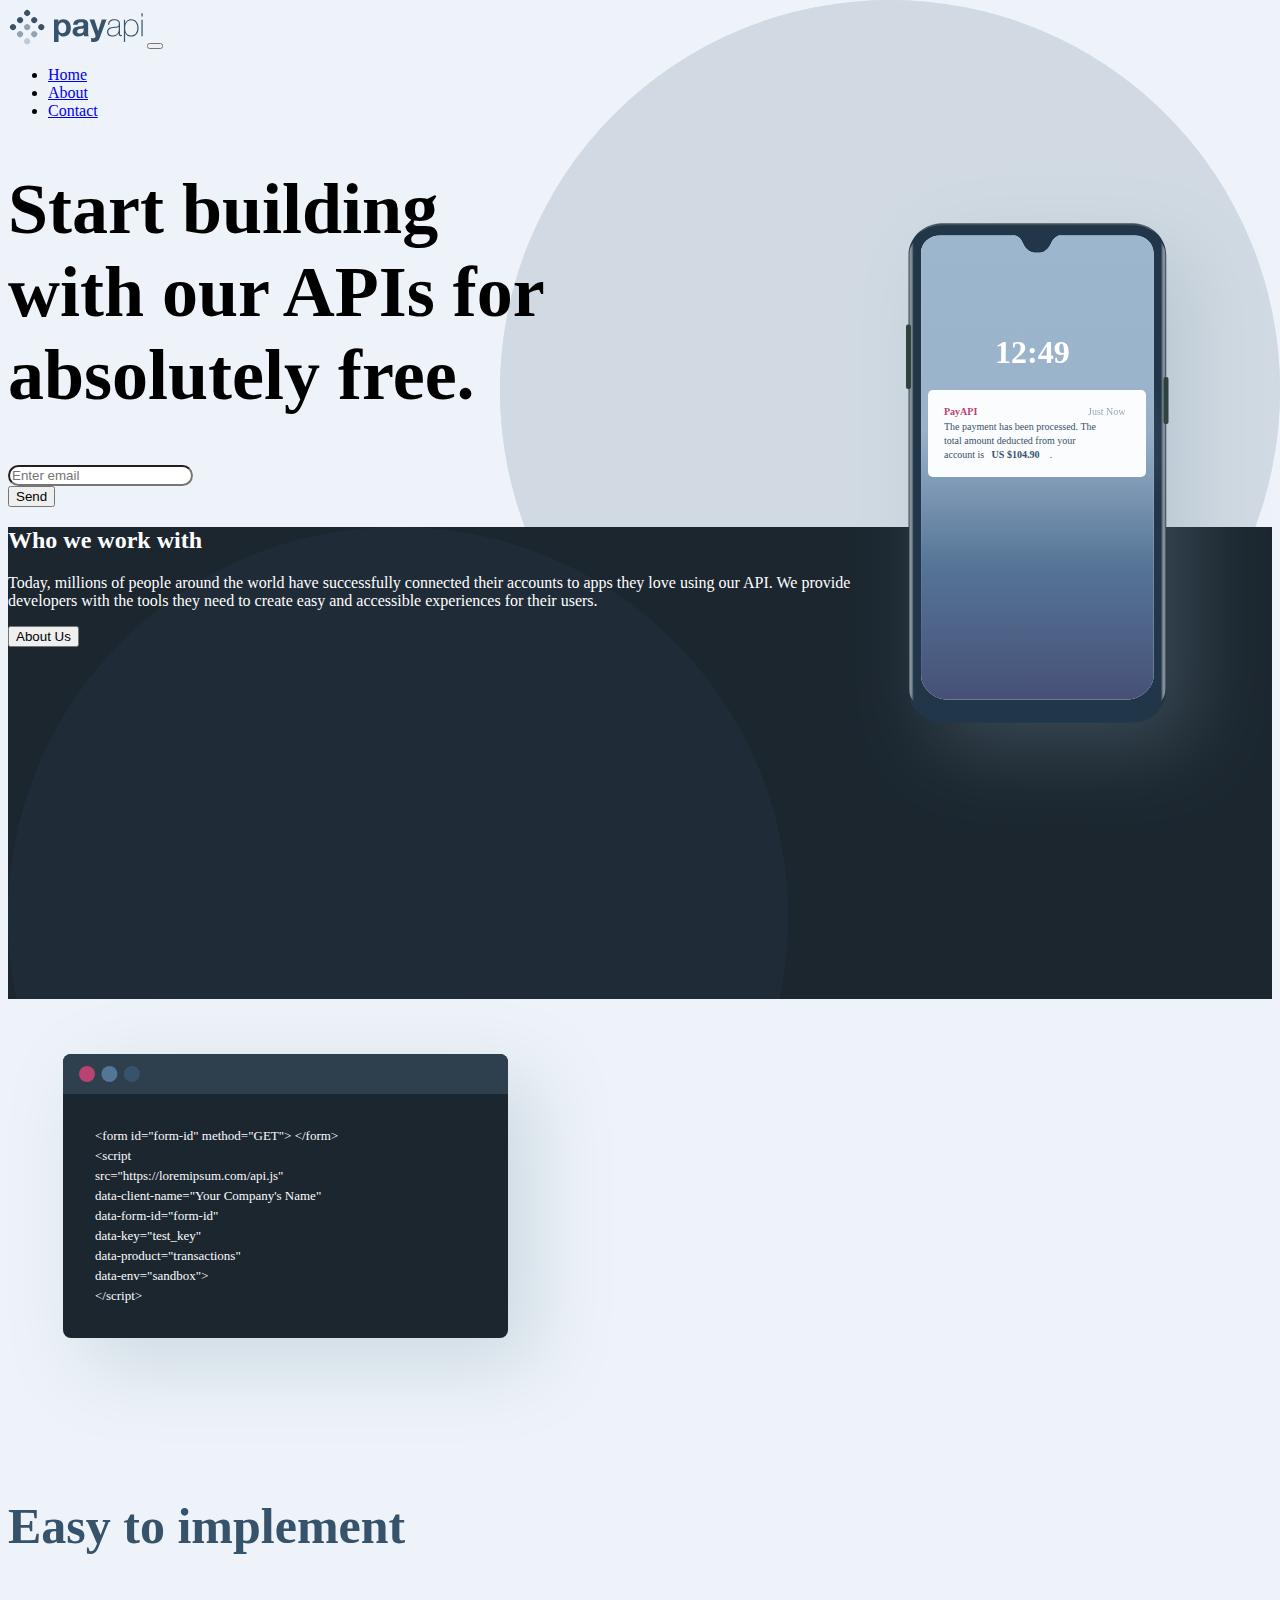
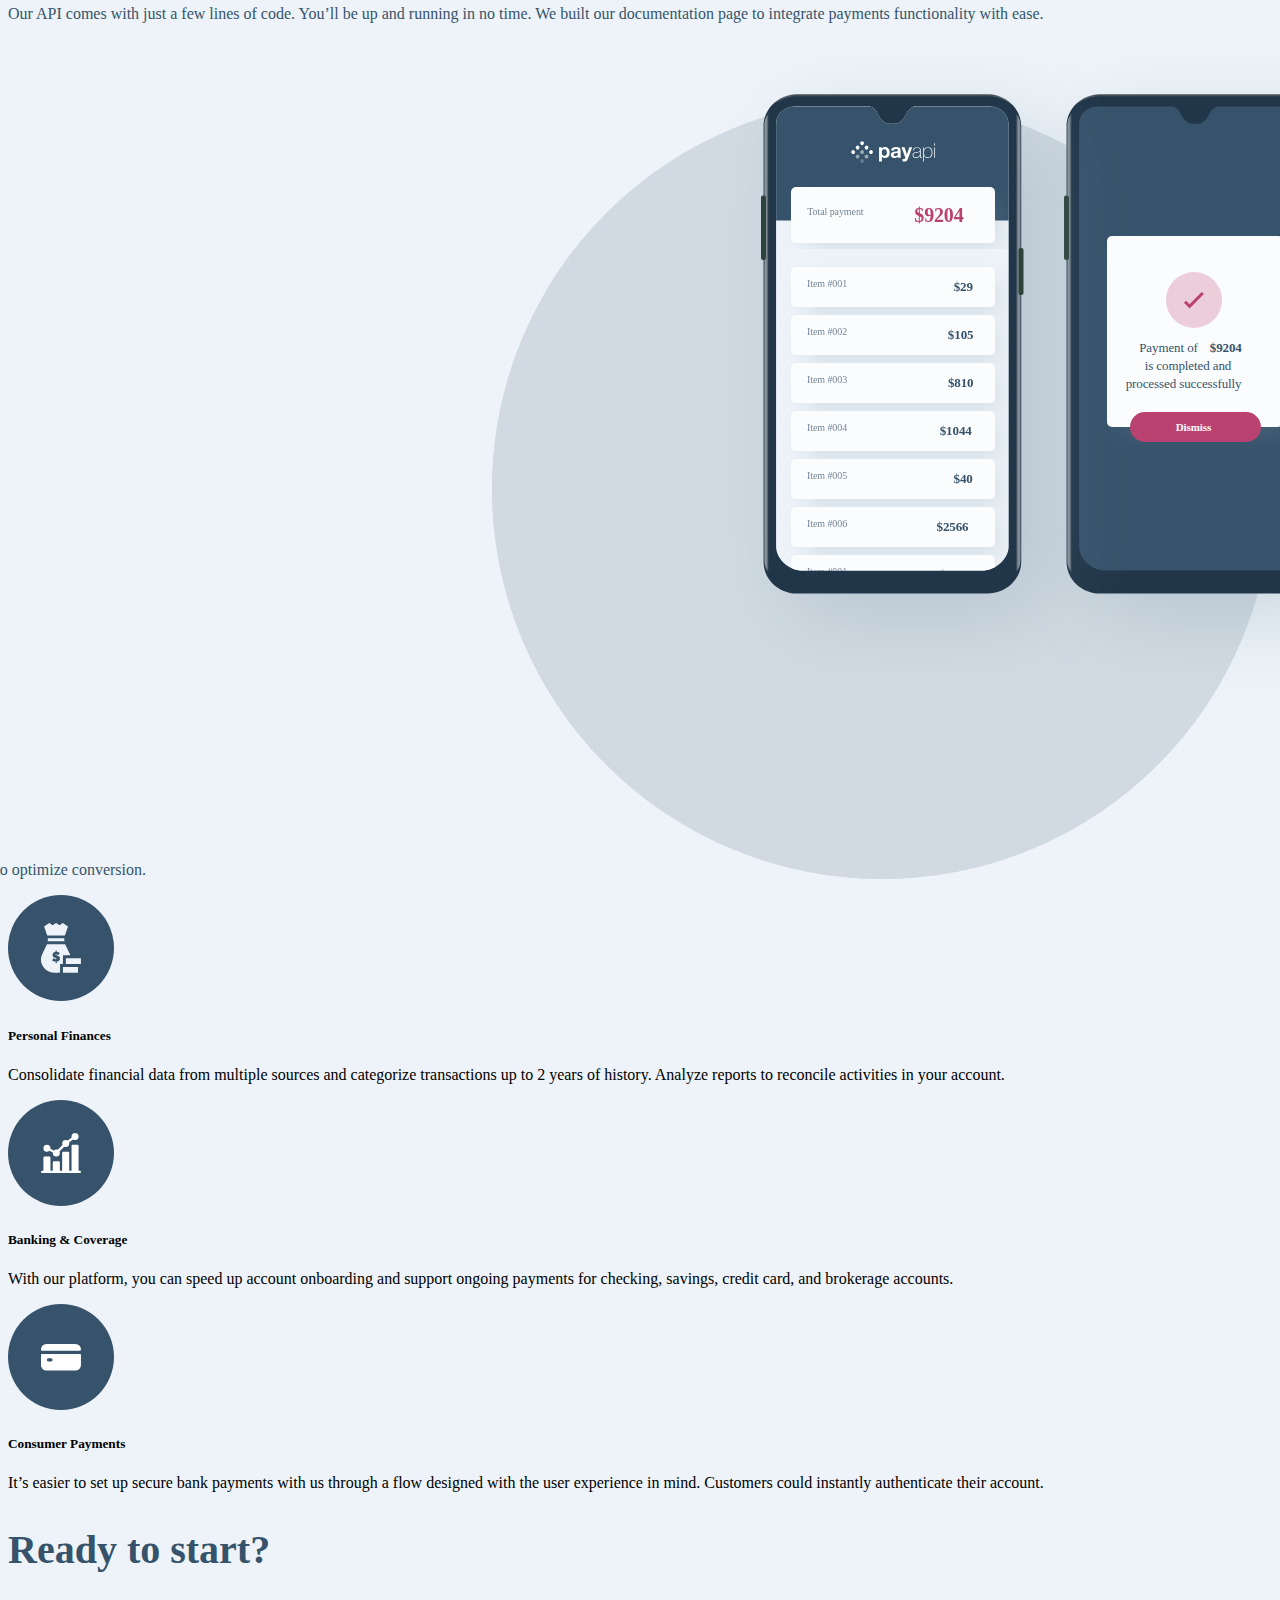
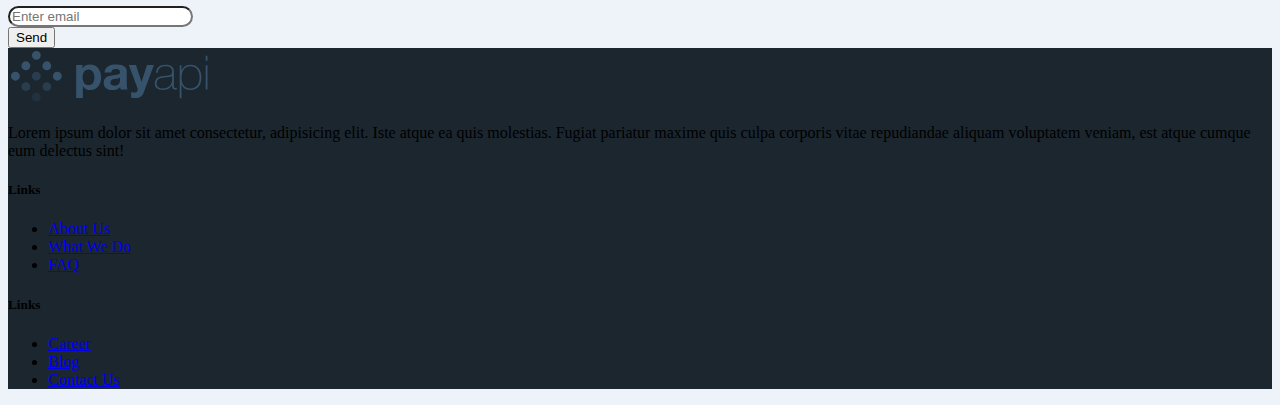
==== commit 44cb1989: "fixed bugs" ====
--- a/starter-code/index.html
+++ b/starter-code/index.html
@@ -45,9 +45,7 @@
       </div>
     </div>
 
-    <div class="buffer">
-      
-    </div>
+ 
 
     <div class="container-fluid mid-section p-5 mt-5">
       <div class="row">
--- a/starter-code/Stylesheet/index.css
+++ b/starter-code/Stylesheet/index.css
@@ -42,9 +42,9 @@
     height: 472px;
 }
 
-.buffer {
+/* .buffer {
     height: 150px;
-}
+} */
 
 .feature-text h3 {
     font-size: 50px;
@@ -74,18 +74,6 @@
         right: 600px;
     }
 
-    /* .ready{
-        position: relative;
-        left: -197px;
-    } */
-
-    /* .ready-input {
-        position: relative;
-        left: -130px;
-    } */
-
-   
-
     .banner-btn {
         width: 50%;
     }
@@ -102,12 +90,6 @@
 }
 
 
-/* .footer-btn {
-    position: relative;
-    left: 168px;
-    top: -38px;
-} */
-
 .feature2 {
     background-image: url(../assets/home/desktop/bg-pattern-circle.svg);
     background-position: bottom right;
